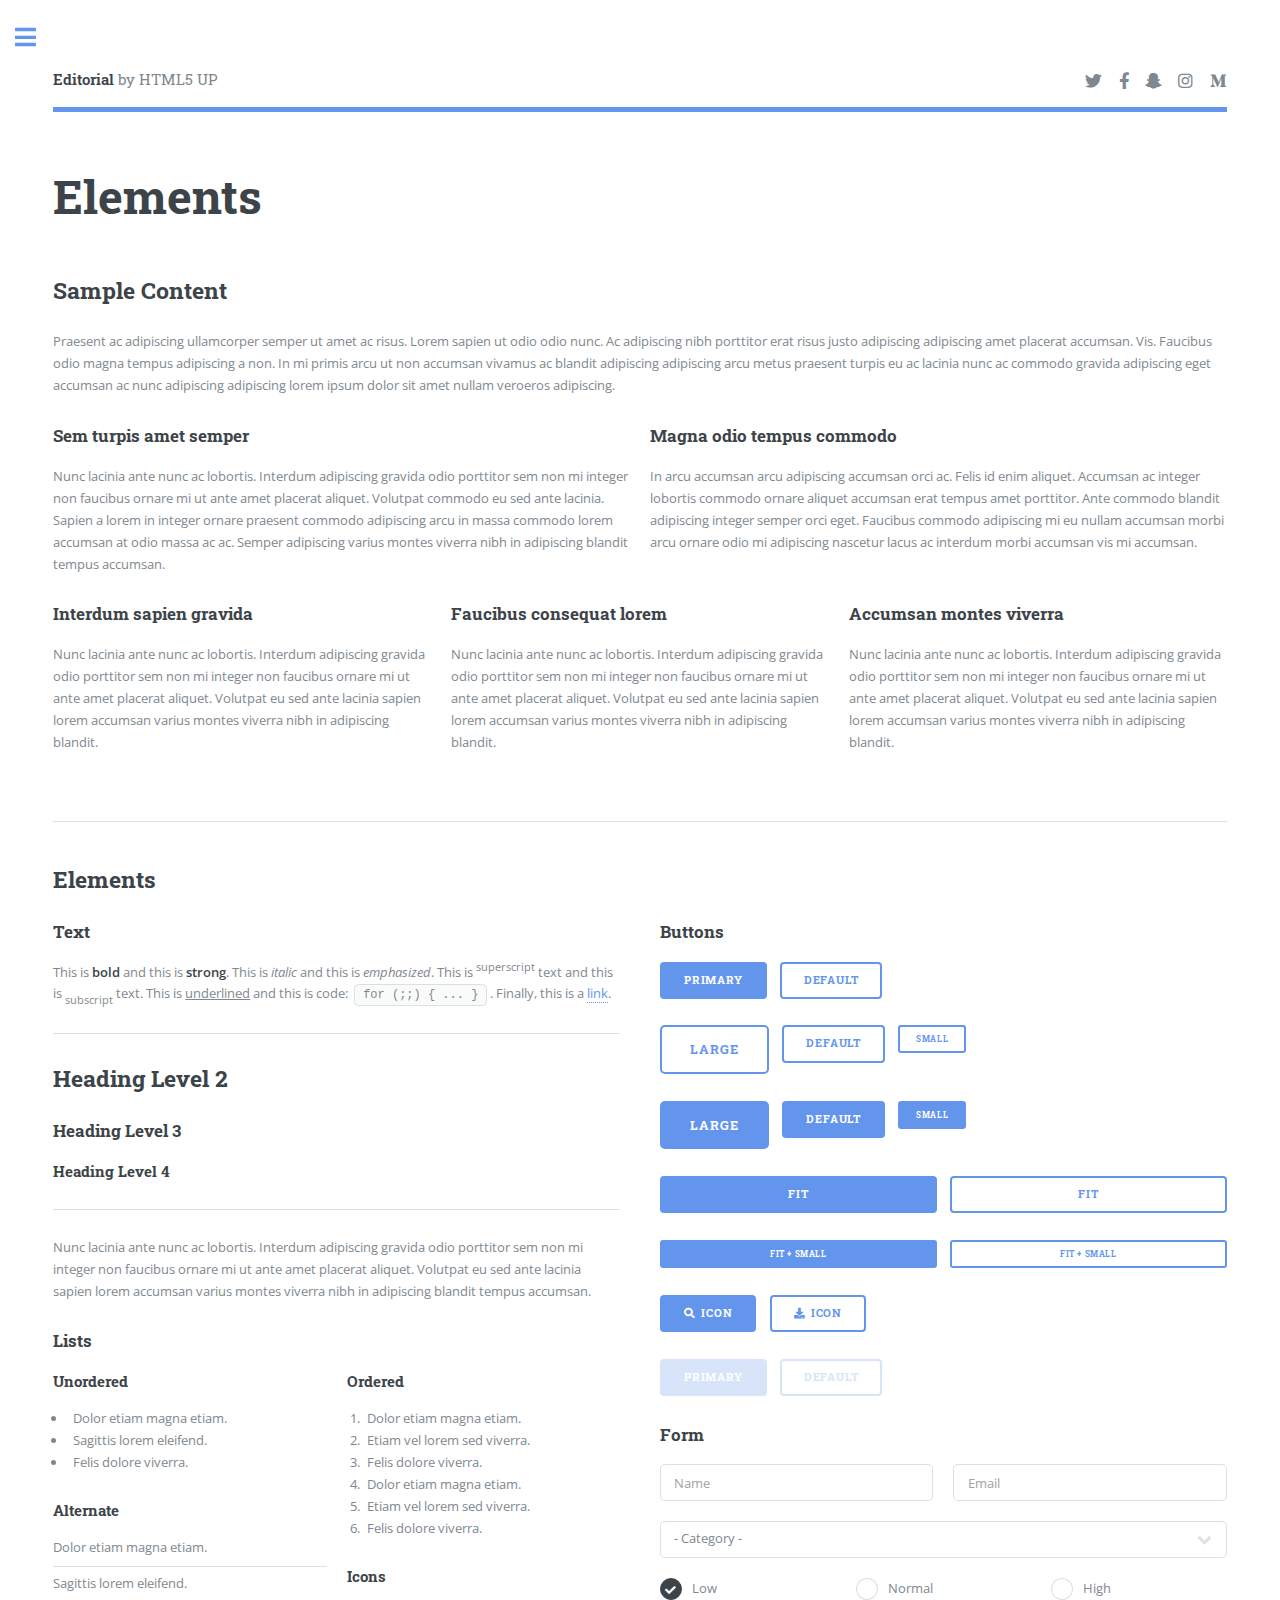
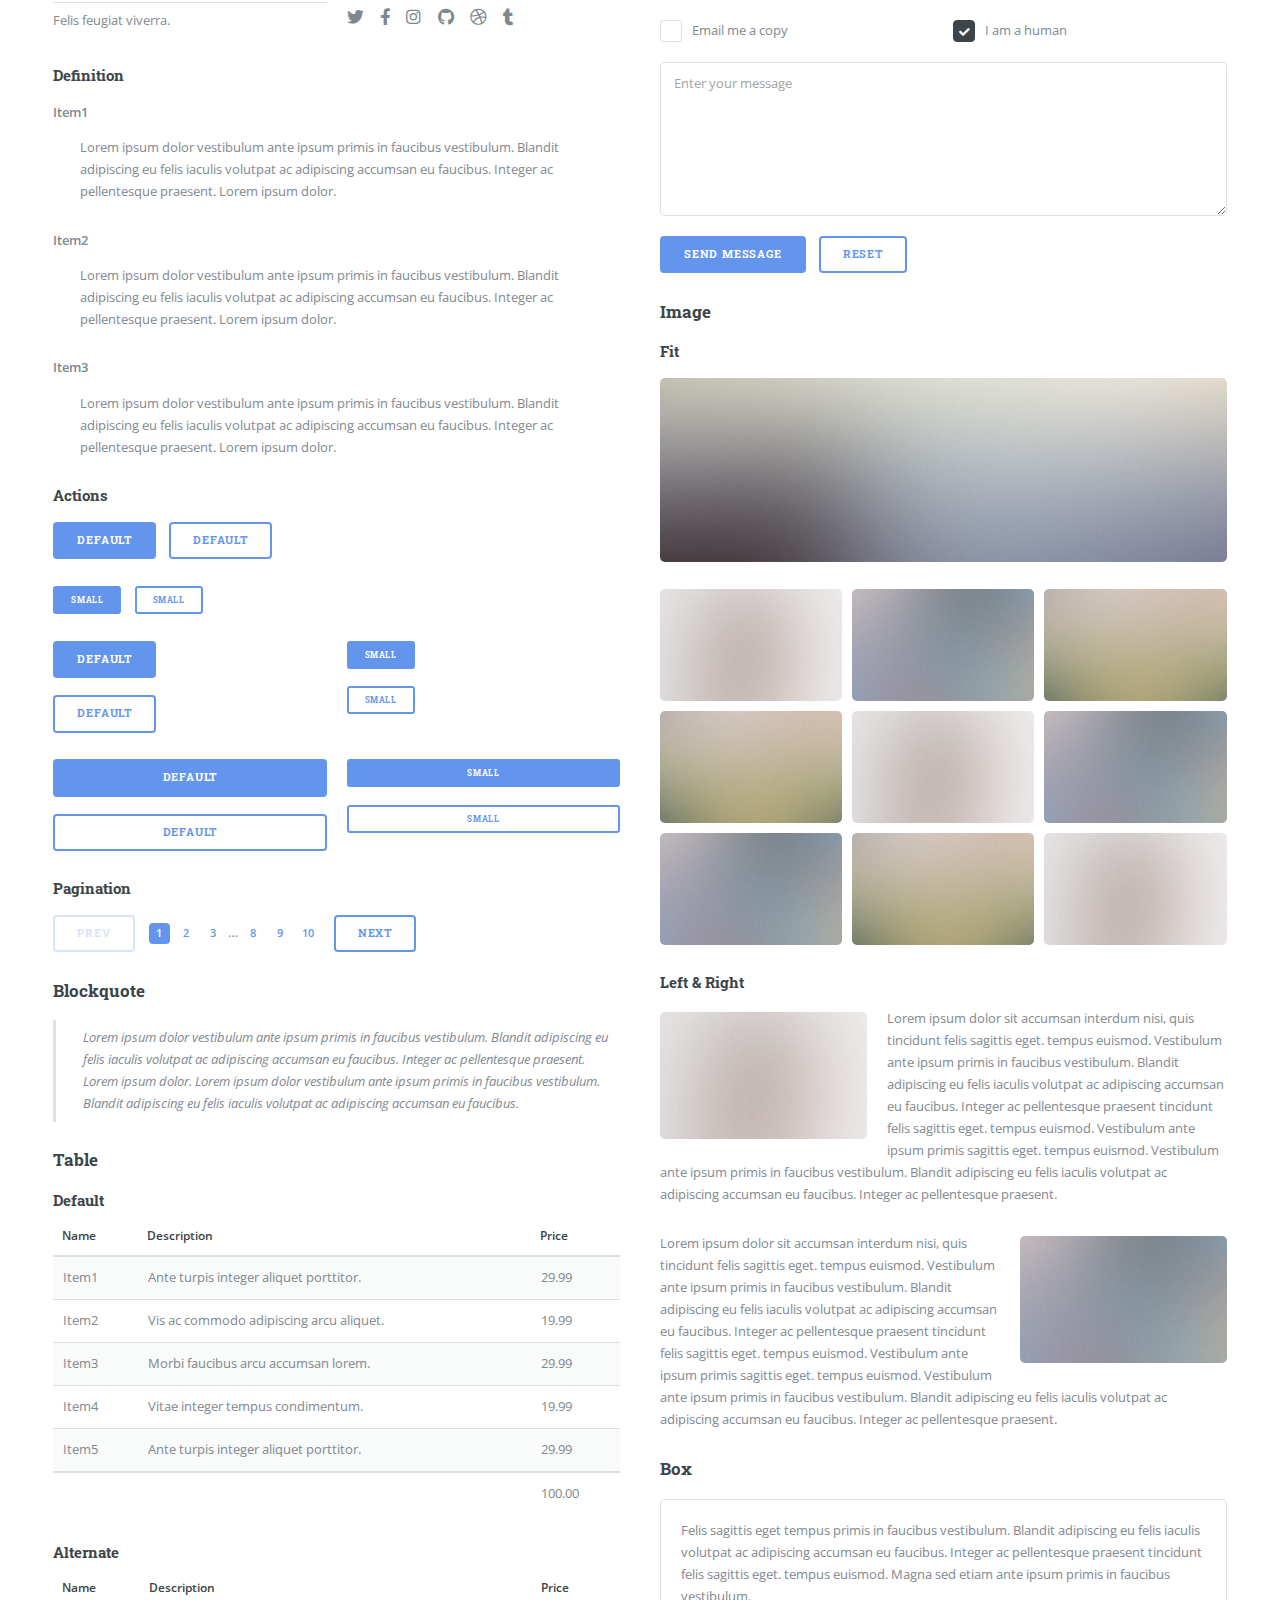
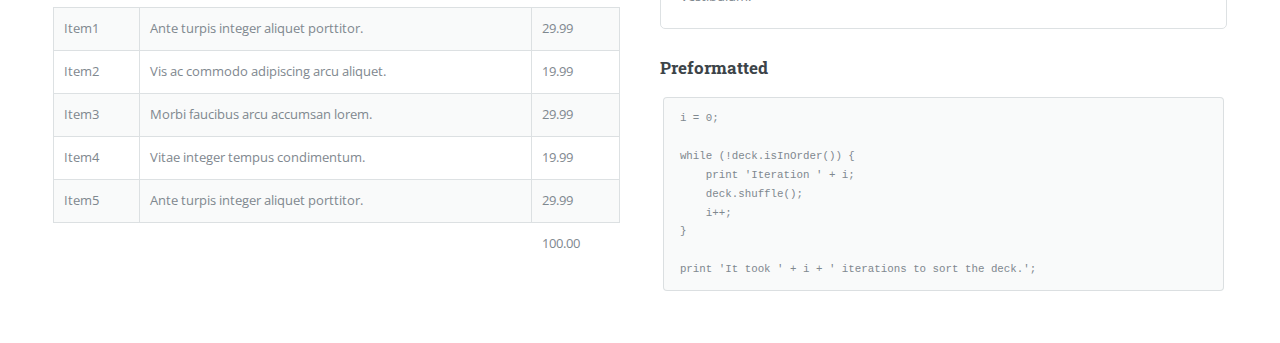
==== elements.html @ 7e88ff3a "Initial commit. Sidebar loading moved to js file to avour duplication" ====
<!DOCTYPE HTML>
<!--
	Editorial by HTML5 UP
	html5up.net | @ajlkn
	Free for personal and commercial use under the CCA 3.0 license (html5up.net/license)
-->
<html>
	<head>
		<title>Elements - Editorial by HTML5 UP</title>
		<meta charset="utf-8" />
		<meta name="viewport" content="width=device-width, initial-scale=1, user-scalable=no" />
		<link rel="stylesheet" href="assets/css/main.css" />
	</head>
	<body class="is-preload">

		<!-- Wrapper -->
			<div id="wrapper">

				<!-- Main -->
					<div id="main">
						<div class="inner">

							<!-- Header -->
								<header id="header">
									<a href="index.html" class="logo"><strong>Editorial</strong> by HTML5 UP</a>
									<ul class="icons">
										<li><a href="#" class="icon brands fa-twitter"><span class="label">Twitter</span></a></li>
										<li><a href="#" class="icon brands fa-facebook-f"><span class="label">Facebook</span></a></li>
										<li><a href="#" class="icon brands fa-snapchat-ghost"><span class="label">Snapchat</span></a></li>
										<li><a href="#" class="icon brands fa-instagram"><span class="label">Instagram</span></a></li>
										<li><a href="#" class="icon brands fa-medium-m"><span class="label">Medium</span></a></li>
									</ul>
								</header>

							<!-- Content -->
								<section>
									<header class="main">
										<h1>Elements</h1>
									</header>

									<!-- Content -->
										<h2 id="content">Sample Content</h2>
										<p>Praesent ac adipiscing ullamcorper semper ut amet ac risus. Lorem sapien ut odio odio nunc. Ac adipiscing nibh porttitor erat risus justo adipiscing adipiscing amet placerat accumsan. Vis. Faucibus odio magna tempus adipiscing a non. In mi primis arcu ut non accumsan vivamus ac blandit adipiscing adipiscing arcu metus praesent turpis eu ac lacinia nunc ac commodo gravida adipiscing eget accumsan ac nunc adipiscing adipiscing lorem ipsum dolor sit amet nullam veroeros adipiscing.</p>
										<div class="row">
											<div class="col-6 col-12-small">
												<h3>Sem turpis amet semper</h3>
												<p>Nunc lacinia ante nunc ac lobortis. Interdum adipiscing gravida odio porttitor sem non mi integer non faucibus ornare mi ut ante amet placerat aliquet. Volutpat commodo eu sed ante lacinia. Sapien a lorem in integer ornare praesent commodo adipiscing arcu in massa commodo lorem accumsan at odio massa ac ac. Semper adipiscing varius montes viverra nibh in adipiscing blandit tempus accumsan.</p>
											</div>
											<div class="col-6 col-12-small">
												<h3>Magna odio tempus commodo</h3>
												<p>In arcu accumsan arcu adipiscing accumsan orci ac. Felis id enim aliquet. Accumsan ac integer lobortis commodo ornare aliquet accumsan erat tempus amet porttitor. Ante commodo blandit adipiscing integer semper orci eget. Faucibus commodo adipiscing mi eu nullam accumsan morbi arcu ornare odio mi adipiscing nascetur lacus ac interdum morbi accumsan vis mi accumsan.</p>
											</div>
											<!-- Break -->
											<div class="col-4 col-12-medium">
												<h3>Interdum sapien gravida</h3>
												<p>Nunc lacinia ante nunc ac lobortis. Interdum adipiscing gravida odio porttitor sem non mi integer non faucibus ornare mi ut ante amet placerat aliquet. Volutpat eu sed ante lacinia sapien lorem accumsan varius montes viverra nibh in adipiscing blandit.</p>
											</div>
											<div class="col-4 col-12-medium">
												<h3>Faucibus consequat lorem</h3>
												<p>Nunc lacinia ante nunc ac lobortis. Interdum adipiscing gravida odio porttitor sem non mi integer non faucibus ornare mi ut ante amet placerat aliquet. Volutpat eu sed ante lacinia sapien lorem accumsan varius montes viverra nibh in adipiscing blandit.</p>
											</div>
											<div class="col-4 col-12-medium">
												<h3>Accumsan montes viverra</h3>
												<p>Nunc lacinia ante nunc ac lobortis. Interdum adipiscing gravida odio porttitor sem non mi integer non faucibus ornare mi ut ante amet placerat aliquet. Volutpat eu sed ante lacinia sapien lorem accumsan varius montes viverra nibh in adipiscing blandit.</p>
											</div>
										</div>

									<hr class="major" />

									<!-- Elements -->
										<h2 id="elements">Elements</h2>
										<div class="row gtr-200">
											<div class="col-6 col-12-medium">

												<!-- Text stuff -->
													<h3>Text</h3>
													<p>This is <b>bold</b> and this is <strong>strong</strong>. This is <i>italic</i> and this is <em>emphasized</em>.
													This is <sup>superscript</sup> text and this is <sub>subscript</sub> text.
													This is <u>underlined</u> and this is code: <code>for (;;) { ... }</code>.
													Finally, this is a <a href="#">link</a>.</p>
													<hr />
													<h2>Heading Level 2</h2>
													<h3>Heading Level 3</h3>
													<h4>Heading Level 4</h4>
													<hr />
													<p>Nunc lacinia ante nunc ac lobortis. Interdum adipiscing gravida odio porttitor sem non mi integer non faucibus ornare mi ut ante amet placerat aliquet. Volutpat eu sed ante lacinia sapien lorem accumsan varius montes viverra nibh in adipiscing blandit tempus accumsan.</p>

												<!-- Lists -->
													<h3>Lists</h3>
													<div class="row">
														<div class="col-6 col-12-small">

															<h4>Unordered</h4>
															<ul>
																<li>Dolor etiam magna etiam.</li>
																<li>Sagittis lorem eleifend.</li>
																<li>Felis dolore viverra.</li>
															</ul>

															<h4>Alternate</h4>
															<ul class="alt">
																<li>Dolor etiam magna etiam.</li>
																<li>Sagittis lorem eleifend.</li>
																<li>Felis feugiat viverra.</li>
															</ul>

														</div>
														<div class="col-6 col-12-small">

															<h4>Ordered</h4>
															<ol>
																<li>Dolor etiam magna etiam.</li>
																<li>Etiam vel lorem sed viverra.</li>
																<li>Felis dolore viverra.</li>
																<li>Dolor etiam magna etiam.</li>
																<li>Etiam vel lorem sed viverra.</li>
																<li>Felis dolore viverra.</li>
															</ol>

															<h4>Icons</h4>
															<ul class="icons">
																<li><a href="#" class="icon brands fa-twitter"><span class="label">Twitter</span></a></li>
																<li><a href="#" class="icon brands fa-facebook-f"><span class="label">Facebook</span></a></li>
																<li><a href="#" class="icon brands fa-instagram"><span class="label">Instagram</span></a></li>
																<li><a href="#" class="icon brands fa-github"><span class="label">Github</span></a></li>
																<li><a href="#" class="icon brands fa-dribbble"><span class="label">Dribbble</span></a></li>
																<li><a href="#" class="icon brands fa-tumblr"><span class="label">Tumblr</span></a></li>
															</ul>

														</div>
													</div>
													<h4>Definition</h4>
													<dl>
														<dt>Item1</dt>
														<dd>
															<p>Lorem ipsum dolor vestibulum ante ipsum primis in faucibus vestibulum. Blandit adipiscing eu felis iaculis volutpat ac adipiscing accumsan eu faucibus. Integer ac pellentesque praesent. Lorem ipsum dolor.</p>
														</dd>
														<dt>Item2</dt>
														<dd>
															<p>Lorem ipsum dolor vestibulum ante ipsum primis in faucibus vestibulum. Blandit adipiscing eu felis iaculis volutpat ac adipiscing accumsan eu faucibus. Integer ac pellentesque praesent. Lorem ipsum dolor.</p>
														</dd>
														<dt>Item3</dt>
														<dd>
															<p>Lorem ipsum dolor vestibulum ante ipsum primis in faucibus vestibulum. Blandit adipiscing eu felis iaculis volutpat ac adipiscing accumsan eu faucibus. Integer ac pellentesque praesent. Lorem ipsum dolor.</p>
														</dd>
													</dl>

													<h4>Actions</h4>
													<ul class="actions">
														<li><a href="#" class="button primary">Default</a></li>
														<li><a href="#" class="button">Default</a></li>
													</ul>
													<ul class="actions small">
														<li><a href="#" class="button primary small">Small</a></li>
														<li><a href="#" class="button small">Small</a></li>
													</ul>
													<div class="row">
														<div class="col-6 col-12-small">
															<ul class="actions stacked">
																<li><a href="#" class="button primary">Default</a></li>
																<li><a href="#" class="button">Default</a></li>
															</ul>
														</div>
														<div class="col-6 col-12-small">
															<ul class="actions stacked">
																<li><a href="#" class="button primary small">Small</a></li>
																<li><a href="#" class="button small">Small</a></li>
															</ul>
														</div>
														<div class="col-6 col-12-small">
															<ul class="actions stacked">
																<li><a href="#" class="button primary fit">Default</a></li>
																<li><a href="#" class="button fit">Default</a></li>
															</ul>
														</div>
														<div class="col-6 col-12-small">
															<ul class="actions stacked">
																<li><a href="#" class="button primary small fit">Small</a></li>
																<li><a href="#" class="button small fit">Small</a></li>
															</ul>
														</div>
													</div>

													<h4>Pagination</h4>
													<ul class="pagination">
														<li><span class="button disabled">Prev</span></li>
														<li><a href="#" class="page active">1</a></li>
														<li><a href="#" class="page">2</a></li>
														<li><a href="#" class="page">3</a></li>
														<li><span>&hellip;</span></li>
														<li><a href="#" class="page">8</a></li>
														<li><a href="#" class="page">9</a></li>
														<li><a href="#" class="page">10</a></li>
														<li><a href="#" class="button">Next</a></li>
													</ul>

												<!-- Blockquote -->
													<h3>Blockquote</h3>
													<blockquote>Lorem ipsum dolor vestibulum ante ipsum primis in faucibus vestibulum. Blandit adipiscing eu felis iaculis volutpat ac adipiscing accumsan eu faucibus. Integer ac pellentesque praesent. Lorem ipsum dolor. Lorem ipsum dolor vestibulum ante ipsum primis in faucibus vestibulum. Blandit adipiscing eu felis iaculis volutpat ac adipiscing accumsan eu faucibus.</blockquote>

												<!-- Table -->
													<h3>Table</h3>

													<h4>Default</h4>
													<div class="table-wrapper">
														<table>
															<thead>
																<tr>
																	<th>Name</th>
																	<th>Description</th>
																	<th>Price</th>
																</tr>
															</thead>
															<tbody>
																<tr>
																	<td>Item1</td>
																	<td>Ante turpis integer aliquet porttitor.</td>
																	<td>29.99</td>
																</tr>
																<tr>
																	<td>Item2</td>
																	<td>Vis ac commodo adipiscing arcu aliquet.</td>
																	<td>19.99</td>
																</tr>
																<tr>
																	<td>Item3</td>
																	<td> Morbi faucibus arcu accumsan lorem.</td>
																	<td>29.99</td>
																</tr>
																<tr>
																	<td>Item4</td>
																	<td>Vitae integer tempus condimentum.</td>
																	<td>19.99</td>
																</tr>
																<tr>
																	<td>Item5</td>
																	<td>Ante turpis integer aliquet porttitor.</td>
																	<td>29.99</td>
																</tr>
															</tbody>
															<tfoot>
																<tr>
																	<td colspan="2"></td>
																	<td>100.00</td>
																</tr>
															</tfoot>
														</table>
													</div>

													<h4>Alternate</h4>
													<div class="table-wrapper">
														<table class="alt">
															<thead>
																<tr>
																	<th>Name</th>
																	<th>Description</th>
																	<th>Price</th>
																</tr>
															</thead>
															<tbody>
																<tr>
																	<td>Item1</td>
																	<td>Ante turpis integer aliquet porttitor.</td>
																	<td>29.99</td>
																</tr>
																<tr>
																	<td>Item2</td>
																	<td>Vis ac commodo adipiscing arcu aliquet.</td>
																	<td>19.99</td>
																</tr>
																<tr>
																	<td>Item3</td>
																	<td> Morbi faucibus arcu accumsan lorem.</td>
																	<td>29.99</td>
																</tr>
																<tr>
																	<td>Item4</td>
																	<td>Vitae integer tempus condimentum.</td>
																	<td>19.99</td>
																</tr>
																<tr>
																	<td>Item5</td>
																	<td>Ante turpis integer aliquet porttitor.</td>
																	<td>29.99</td>
																</tr>
															</tbody>
															<tfoot>
																<tr>
																	<td colspan="2"></td>
																	<td>100.00</td>
																</tr>
															</tfoot>
														</table>
													</div>

											</div>
											<div class="col-6 col-12-medium">

												<!-- Buttons -->
													<h3>Buttons</h3>
													<ul class="actions">
														<li><a href="#" class="button primary">Primary</a></li>
														<li><a href="#" class="button">Default</a></li>
													</ul>
													<ul class="actions">
														<li><a href="#" class="button large">Large</a></li>
														<li><a href="#" class="button">Default</a></li>
														<li><a href="#" class="button small">Small</a></li>
													</ul>
													<ul class="actions">
														<li><a href="#" class="button primary large">Large</a></li>
														<li><a href="#" class="button primary">Default</a></li>
														<li><a href="#" class="button primary small">Small</a></li>
													</ul>
													<ul class="actions fit">
														<li><a href="#" class="button primary fit">Fit</a></li>
														<li><a href="#" class="button fit">Fit</a></li>
													</ul>
													<ul class="actions fit small">
														<li><a href="#" class="button primary fit small">Fit + Small</a></li>
														<li><a href="#" class="button fit small">Fit + Small</a></li>
													</ul>
													<ul class="actions">
														<li><a href="#" class="button primary icon solid fa-search">Icon</a></li>
														<li><a href="#" class="button icon solid fa-download">Icon</a></li>
													</ul>
													<ul class="actions">
														<li><span class="button primary disabled">Primary</span></li>
														<li><span class="button disabled">Default</span></li>
													</ul>

												<!-- Form -->
													<h3>Form</h3>

													<form method="post" action="#">
														<div class="row gtr-uniform">
															<div class="col-6 col-12-xsmall">
																<input type="text" name="demo-name" id="demo-name" value="" placeholder="Name" />
															</div>
															<div class="col-6 col-12-xsmall">
																<input type="email" name="demo-email" id="demo-email" value="" placeholder="Email" />
															</div>
															<!-- Break -->
															<div class="col-12">
																<select name="demo-category" id="demo-category">
																	<option value="">- Category -</option>
																	<option value="1">Manufacturing</option>
																	<option value="1">Shipping</option>
																	<option value="1">Administration</option>
																	<option value="1">Human Resources</option>
																</select>
															</div>
															<!-- Break -->
															<div class="col-4 col-12-small">
																<input type="radio" id="demo-priority-low" name="demo-priority" checked>
																<label for="demo-priority-low">Low</label>
															</div>
															<div class="col-4 col-12-small">
																<input type="radio" id="demo-priority-normal" name="demo-priority">
																<label for="demo-priority-normal">Normal</label>
															</div>
															<div class="col-4 col-12-small">
																<input type="radio" id="demo-priority-high" name="demo-priority">
																<label for="demo-priority-high">High</label>
															</div>
															<!-- Break -->
															<div class="col-6 col-12-small">
																<input type="checkbox" id="demo-copy" name="demo-copy">
																<label for="demo-copy">Email me a copy</label>
															</div>
															<div class="col-6 col-12-small">
																<input type="checkbox" id="demo-human" name="demo-human" checked>
																<label for="demo-human">I am a human</label>
															</div>
															<!-- Break -->
															<div class="col-12">
																<textarea name="demo-message" id="demo-message" placeholder="Enter your message" rows="6"></textarea>
															</div>
															<!-- Break -->
															<div class="col-12">
																<ul class="actions">
																	<li><input type="submit" value="Send Message" class="primary" /></li>
																	<li><input type="reset" value="Reset" /></li>
																</ul>
															</div>
														</div>
													</form>

												<!-- Image -->
													<h3>Image</h3>

													<h4>Fit</h4>
													<span class="image fit"><img src="images/pic11.jpg" alt="" /></span>
													<div class="box alt">
														<div class="row gtr-50 gtr-uniform">
															<div class="col-4"><span class="image fit"><img src="images/pic01.jpg" alt="" /></span></div>
															<div class="col-4"><span class="image fit"><img src="images/pic02.jpg" alt="" /></span></div>
															<div class="col-4"><span class="image fit"><img src="images/pic03.jpg" alt="" /></span></div>
															<!-- Break -->
															<div class="col-4"><span class="image fit"><img src="images/pic03.jpg" alt="" /></span></div>
															<div class="col-4"><span class="image fit"><img src="images/pic01.jpg" alt="" /></span></div>
															<div class="col-4"><span class="image fit"><img src="images/pic02.jpg" alt="" /></span></div>
															<!-- Break -->
															<div class="col-4"><span class="image fit"><img src="images/pic02.jpg" alt="" /></span></div>
															<div class="col-4"><span class="image fit"><img src="images/pic03.jpg" alt="" /></span></div>
															<div class="col-4"><span class="image fit"><img src="images/pic01.jpg" alt="" /></span></div>
														</div>
													</div>

													<h4>Left &amp; Right</h4>
													<p><span class="image left"><img src="images/pic01.jpg" alt="" /></span>Lorem ipsum dolor sit accumsan interdum nisi, quis tincidunt felis sagittis eget. tempus euismod. Vestibulum ante ipsum primis in faucibus vestibulum. Blandit adipiscing eu felis iaculis volutpat ac adipiscing accumsan eu faucibus. Integer ac pellentesque praesent tincidunt felis sagittis eget. tempus euismod. Vestibulum ante ipsum primis sagittis eget. tempus euismod. Vestibulum ante ipsum primis in faucibus vestibulum. Blandit adipiscing eu felis iaculis volutpat ac adipiscing accumsan eu faucibus. Integer ac pellentesque praesent.</p>
													<p><span class="image right"><img src="images/pic02.jpg" alt="" /></span>Lorem ipsum dolor sit accumsan interdum nisi, quis tincidunt felis sagittis eget. tempus euismod. Vestibulum ante ipsum primis in faucibus vestibulum. Blandit adipiscing eu felis iaculis volutpat ac adipiscing accumsan eu faucibus. Integer ac pellentesque praesent tincidunt felis sagittis eget. tempus euismod. Vestibulum ante ipsum primis sagittis eget. tempus euismod. Vestibulum ante ipsum primis in faucibus vestibulum. Blandit adipiscing eu felis iaculis volutpat ac adipiscing accumsan eu faucibus. Integer ac pellentesque praesent.</p>

												<!-- Box -->
													<h3>Box</h3>
													<div class="box">
														<p>Felis sagittis eget tempus primis in faucibus vestibulum. Blandit adipiscing eu felis iaculis volutpat ac adipiscing accumsan eu faucibus. Integer ac pellentesque praesent tincidunt felis sagittis eget. tempus euismod. Magna sed etiam ante ipsum primis in faucibus vestibulum.</p>
													</div>

												<!-- Preformatted Code -->
													<h3>Preformatted</h3>
													<pre><code>i = 0;

while (!deck.isInOrder()) {
    print 'Iteration ' + i;
    deck.shuffle();
    i++;
}

print 'It took ' + i + ' iterations to sort the deck.';
</code></pre>

											</div>
										</div>

								</section>

						</div>
					</div>

				<!-- Sidebar -->
					<div id="sidebar">
						<div class="inner">

							<!-- Search -->
								<section id="search" class="alt">
									<form method="post" action="#">
										<input type="text" name="query" id="query" placeholder="Search" />
									</form>
								</section>

							<!-- Menu -->
								<nav id="menu">
									<header class="major">
										<h2>Menu</h2>
									</header>
									<ul>
										<li><a href="index.html">Homepage</a></li>
										<li><a href="generic.html">Generic</a></li>
										<li><a href="elements.html">Elements</a></li>
										<li>
											<span class="opener">Submenu</span>
											<ul>
												<li><a href="#">Lorem Dolor</a></li>
												<li><a href="#">Ipsum Adipiscing</a></li>
												<li><a href="#">Tempus Magna</a></li>
												<li><a href="#">Feugiat Veroeros</a></li>
											</ul>
										</li>
										<li><a href="#">Etiam Dolore</a></li>
										<li><a href="#">Adipiscing</a></li>
										<li>
											<span class="opener">Another Submenu</span>
											<ul>
												<li><a href="#">Lorem Dolor</a></li>
												<li><a href="#">Ipsum Adipiscing</a></li>
												<li><a href="#">Tempus Magna</a></li>
												<li><a href="#">Feugiat Veroeros</a></li>
											</ul>
										</li>
										<li><a href="#">Maximus Erat</a></li>
										<li><a href="#">Sapien Mauris</a></li>
										<li><a href="#">Amet Lacinia</a></li>
									</ul>
								</nav>

							<!-- Section -->
								<section>
									<header class="major">
										<h2>Ante interdum</h2>
									</header>
									<div class="mini-posts">
										<article>
											<a href="#" class="image"><img src="images/pic07.jpg" alt="" /></a>
											<p>Aenean ornare velit lacus, ac varius enim lorem ullamcorper dolore aliquam.</p>
										</article>
										<article>
											<a href="#" class="image"><img src="images/pic08.jpg" alt="" /></a>
											<p>Aenean ornare velit lacus, ac varius enim lorem ullamcorper dolore aliquam.</p>
										</article>
										<article>
											<a href="#" class="image"><img src="images/pic09.jpg" alt="" /></a>
											<p>Aenean ornare velit lacus, ac varius enim lorem ullamcorper dolore aliquam.</p>
										</article>
									</div>
									<ul class="actions">
										<li><a href="#" class="button">More</a></li>
									</ul>
								</section>

							<!-- Section -->
								<section>
									<header class="major">
										<h2>Get in touch</h2>
									</header>
									<p>Sed varius enim lorem ullamcorper dolore aliquam aenean ornare velit lacus, ac varius enim lorem ullamcorper dolore. Proin sed aliquam facilisis ante interdum. Sed nulla amet lorem feugiat tempus aliquam.</p>
									<ul class="contact">
										<li class="icon solid fa-envelope"><a href="#">information@untitled.tld</a></li>
										<li class="icon solid fa-phone">(000) 000-0000</li>
										<li class="icon solid fa-home">1234 Somewhere Road #8254<br />
										Nashville, TN 00000-0000</li>
									</ul>
								</section>

							<!-- Footer -->
								<footer id="footer">
									<p class="copyright">&copy; Untitled. All rights reserved. Demo Images: <a href="https://unsplash.com">Unsplash</a>. Design: <a href="https://html5up.net">HTML5 UP</a>.</p>
								</footer>

						</div>
					</div>

			</div>

		<!-- Scripts -->
			<script src="assets/js/jquery.min.js"></script>
			<script src="assets/js/browser.min.js"></script>
			<script src="assets/js/breakpoints.min.js"></script>
			<script src="assets/js/util.js"></script>
			<script src="assets/js/main.js"></script>

	</body>
</html>
---- assets/css/main.css ----
@import url(fontawesome-all.min.css);
@import url("https://fonts.googleapis.com/css?family=Open+Sans:400,600,400italic,600italic|Roboto+Slab:400,700");
/*
	Editorial by HTML5 UP
	html5up.net | @ajlkn
	Free for personal and commercial use under the CCA 3.0 license (html5up.net/license)
*/
html, body, div, span, applet, object,
iframe, h1, h2, h3, h4, h5, h6, p, blockquote,
pre, a, abbr, acronym, address, big, cite,
code, del, dfn, em, img, ins, kbd, q, s, samp,
small, strike, strong, sub, sup, tt, var, b,
u, i, center, dl, dt, dd, ol, ul, li, fieldset,
form, label, legend, table, caption, tbody,
tfoot, thead, tr, th, td, article, aside,
canvas, details, embed, figure, figcaption,
footer, header, hgroup, menu, nav, output, ruby,
section, summary, time, mark, audio, video {
  margin: 0;
  padding: 0;
  border: 0;
  font-size: 100%;
  font: inherit;
  vertical-align: baseline; }

article, aside, details, figcaption, figure,
footer, header, hgroup, menu, nav, section {
  display: block; }

body {
  line-height: 1; }

ol, ul {
  list-style: none; }

blockquote, q {
  quotes: none; }
  blockquote:before, blockquote:after, q:before, q:after {
    content: '';
    content: none; }

table {
  border-collapse: collapse;
  border-spacing: 0; }

body {
  -webkit-text-size-adjust: none; }

mark {
  background-color: transparent;
  color: inherit; }

input::-moz-focus-inner {
  border: 0;
  padding: 0; }

input, select, textarea {
  -moz-appearance: none;
  -webkit-appearance: none;
  -ms-appearance: none;
  appearance: none; }

/* Basic */
@-ms-viewport {
  width: device-width; }

body {
  -ms-overflow-style: scrollbar; }

@media screen and (max-width: 480px) {
  html, body {
    min-width: 320px; } }

html {
  box-sizing: border-box; }

*, *:before, *:after {
  box-sizing: inherit; }

body {
  background: #ffffff; }
  body.is-preload *, body.is-preload *:before, body.is-preload *:after, body.is-resizing *, body.is-resizing *:before, body.is-resizing *:after {
    -moz-animation: none !important;
    -webkit-animation: none !important;
    -ms-animation: none !important;
    animation: none !important;
    -moz-transition: none !important;
    -webkit-transition: none !important;
    -ms-transition: none !important;
    transition: none !important; }

/* Type */
body, input, select, textarea {
  color: #7f888f;
  font-family: "Open Sans", sans-serif;
  font-size: 13pt;
  font-weight: 400;
  line-height: 1.65; }
  @media screen and (max-width: 1680px) {
    body, input, select, textarea {
      font-size: 11pt; } }
  @media screen and (max-width: 1280px) {
    body, input, select, textarea {
      font-size: 10pt; } }
  @media screen and (max-width: 360px) {
    body, input, select, textarea {
      font-size: 9pt; } }

a {
  -moz-transition: color 0.2s ease-in-out, border-bottom-color 0.2s ease-in-out;
  -webkit-transition: color 0.2s ease-in-out, border-bottom-color 0.2s ease-in-out;
  -ms-transition: color 0.2s ease-in-out, border-bottom-color 0.2s ease-in-out;
  transition: color 0.2s ease-in-out, border-bottom-color 0.2s ease-in-out;
  border-bottom: dotted 1px;
  color: #6495ED;
  text-decoration: none; }
  a:hover {
    border-bottom-color: #6495ED;
    color: #6495ED !important; }
    a:hover strong {
      color: inherit; }

strong, b {
  color: #3d4449;
  font-weight: 600; }

em, i {
  font-style: italic; }

p {
  margin: 0 0 2em 0; }

h1, h2, h3, h4, h5, h6 {
  color: #3d4449;
  font-family: "Roboto Slab", serif;
  font-weight: 700;
  line-height: 1.5;
  margin: 0 0 1em 0; }
  h1 a, h2 a, h3 a, h4 a, h5 a, h6 a {
    color: inherit;
    text-decoration: none;
    border-bottom: 0; }

h1 {
  font-size: 4em;
  margin: 0 0 0.5em 0;
  line-height: 1.3; }

h2 {
  font-size: 1.75em; }

h3 {
  font-size: 1.25em; }

h4 {
  font-size: 1.1em; }

h5 {
  font-size: 0.9em; }

h6 {
  font-size: 0.7em; }

@media screen and (max-width: 1680px) {
  h1 {
    font-size: 3.5em; } }

@media screen and (max-width: 980px) {
  h1 {
    font-size: 3.25em; } }

@media screen and (max-width: 736px) {
  h1 {
    font-size: 2em;
    line-height: 1.4; }
  h2 {
    font-size: 1.5em; } }

sub {
  font-size: 0.8em;
  position: relative;
  top: 0.5em; }

sup {
  font-size: 0.8em;
  position: relative;
  top: -0.5em; }

blockquote {
  border-left: solid 3px rgba(210, 215, 217, 0.75);
  font-style: italic;
  margin: 0 0 2em 0;
  padding: 0.5em 0 0.5em 2em; }

code {
  background: rgba(230, 235, 237, 0.25);
  border-radius: 0.375em;
  border: solid 1px rgba(210, 215, 217, 0.75);
  font-family: "Courier New", monospace;
  font-size: 0.9em;
  margin: 0 0.25em;
  padding: 0.25em 0.65em; }

pre {
  -webkit-overflow-scrolling: touch;
  font-family: "Courier New", monospace;
  font-size: 0.9em;
  margin: 0 0 2em 0; }
  pre code {
    display: block;
    line-height: 1.75;
    padding: 1em 1.5em;
    overflow-x: auto; }

hr {
  border: 0;
  border-bottom: solid 1px rgba(210, 215, 217, 0.75);
  margin: 2em 0; }
  hr.major {
    margin: 3em 0; }

.align-left {
  text-align: left; }

.align-center {
  text-align: center; }

.align-right {
  text-align: right; }

/* Row */
.row {
  display: flex;
  flex-wrap: wrap;
  box-sizing: border-box;
  align-items: stretch; }
  .row > * {
    box-sizing: border-box; }
  .row.gtr-uniform > * > :last-child {
    margin-bottom: 0; }
  .row.aln-left {
    justify-content: flex-start; }
  .row.aln-center {
    justify-content: center; }
  .row.aln-right {
    justify-content: flex-end; }
  .row.aln-top {
    align-items: flex-start; }
  .row.aln-middle {
    align-items: center; }
  .row.aln-bottom {
    align-items: flex-end; }
  .row > .imp {
    order: -1; }
  .row > .col-1 {
    width: 8.33333%; }
  .row > .off-1 {
    margin-left: 8.33333%; }
  .row > .col-2 {
    width: 16.66667%; }
  .row > .off-2 {
    margin-left: 16.66667%; }
  .row > .col-3 {
    width: 25%; }
  .row > .off-3 {
    margin-left: 25%; }
  .row > .col-4 {
    width: 33.33333%; }
  .row > .off-4 {
    margin-left: 33.33333%; }
  .row > .col-5 {
    width: 41.66667%; }
  .row > .off-5 {
    margin-left: 41.66667%; }
  .row > .col-6 {
    width: 50%; }
  .row > .off-6 {
    margin-left: 50%; }
  .row > .col-7 {
    width: 58.33333%; }
  .row > .off-7 {
    margin-left: 58.33333%; }
  .row > .col-8 {
    width: 66.66667%; }
  .row > .off-8 {
    margin-left: 66.66667%; }
  .row > .col-9 {
    width: 75%; }
  .row > .off-9 {
    margin-left: 75%; }
  .row > .col-10 {
    width: 83.33333%; }
  .row > .off-10 {
    margin-left: 83.33333%; }
  .row > .col-11 {
    width: 91.66667%; }
  .row > .off-11 {
    margin-left: 91.66667%; }
  .row > .col-12 {
    width: 100%; }
  .row > .off-12 {
    margin-left: 100%; }
  .row.gtr-0 {
    margin-top: 0;
    margin-left: 0em; }
    .row.gtr-0 > * {
      padding: 0 0 0 0em; }
    .row.gtr-0.gtr-uniform {
      margin-top: 0em; }
      .row.gtr-0.gtr-uniform > * {
        padding-top: 0em; }
  .row.gtr-25 {
    margin-top: 0;
    margin-left: -0.375em; }
    .row.gtr-25 > * {
      padding: 0 0 0 0.375em; }
    .row.gtr-25.gtr-uniform {
      margin-top: -0.375em; }
      .row.gtr-25.gtr-uniform > * {
        padding-top: 0.375em; }
  .row.gtr-50 {
    margin-top: 0;
    margin-left: -0.75em; }
    .row.gtr-50 > * {
      padding: 0 0 0 0.75em; }
    .row.gtr-50.gtr-uniform {
      margin-top: -0.75em; }
      .row.gtr-50.gtr-uniform > * {
        padding-top: 0.75em; }
  .row {
    margin-top: 0;
    margin-left: -1.5em; }
    .row > * {
      padding: 0 0 0 1.5em; }
    .row.gtr-uniform {
      margin-top: -1.5em; }
      .row.gtr-uniform > * {
        padding-top: 1.5em; }
  .row.gtr-150 {
    margin-top: 0;
    margin-left: -2.25em; }
    .row.gtr-150 > * {
      padding: 0 0 0 2.25em; }
    .row.gtr-150.gtr-uniform {
      margin-top: -2.25em; }
      .row.gtr-150.gtr-uniform > * {
        padding-top: 2.25em; }
  .row.gtr-200 {
    margin-top: 0;
    margin-left: -3em; }
    .row.gtr-200 > * {
      padding: 0 0 0 3em; }
    .row.gtr-200.gtr-uniform {
      margin-top: -3em; }
      .row.gtr-200.gtr-uniform > * {
        padding-top: 3em; }
  @media screen and (max-width: 1680px) {
    .row {
      display: flex;
      flex-wrap: wrap;
      box-sizing: border-box;
      align-items: stretch; }
      .row > * {
        box-sizing: border-box; }
      .row.gtr-uniform > * > :last-child {
        margin-bottom: 0; }
      .row.aln-left {
        justify-content: flex-start; }
      .row.aln-center {
        justify-content: center; }
      .row.aln-right {
        justify-content: flex-end; }
      .row.aln-top {
        align-items: flex-start; }
      .row.aln-middle {
        align-items: center; }
      .row.aln-bottom {
        align-items: flex-end; }
      .row > .imp-xlarge {
        order: -1; }
      .row > .col-1-xlarge {
        width: 8.33333%; }
      .row > .off-1-xlarge {
        margin-left: 8.33333%; }
      .row > .col-2-xlarge {
        width: 16.66667%; }
      .row > .off-2-xlarge {
        margin-left: 16.66667%; }
      .row > .col-3-xlarge {
        width: 25%; }
      .row > .off-3-xlarge {
        margin-left: 25%; }
      .row > .col-4-xlarge {
        width: 33.33333%; }
      .row > .off-4-xlarge {
        margin-left: 33.33333%; }
      .row > .col-5-xlarge {
        width: 41.66667%; }
      .row > .off-5-xlarge {
        margin-left: 41.66667%; }
      .row > .col-6-xlarge {
        width: 50%; }
      .row > .off-6-xlarge {
        margin-left: 50%; }
      .row > .col-7-xlarge {
        width: 58.33333%; }
      .row > .off-7-xlarge {
        margin-left: 58.33333%; }
      .row > .col-8-xlarge {
        width: 66.66667%; }
      .row > .off-8-xlarge {
        margin-left: 66.66667%; }
      .row > .col-9-xlarge {
        width: 75%; }
      .row > .off-9-xlarge {
        margin-left: 75%; }
      .row > .col-10-xlarge {
        width: 83.33333%; }
      .row > .off-10-xlarge {
        margin-left: 83.33333%; }
      .row > .col-11-xlarge {
        width: 91.66667%; }
      .row > .off-11-xlarge {
        margin-left: 91.66667%; }
      .row > .col-12-xlarge {
        width: 100%; }
      .row > .off-12-xlarge {
        margin-left: 100%; }
      .row.gtr-0 {
        margin-top: 0;
        margin-left: 0em; }
        .row.gtr-0 > * {
          padding: 0 0 0 0em; }
        .row.gtr-0.gtr-uniform {
          margin-top: 0em; }
          .row.gtr-0.gtr-uniform > * {
            padding-top: 0em; }
      .row.gtr-25 {
        margin-top: 0;
        margin-left: -0.375em; }
        .row.gtr-25 > * {
          padding: 0 0 0 0.375em; }
        .row.gtr-25.gtr-uniform {
          margin-top: -0.375em; }
          .row.gtr-25.gtr-uniform > * {
            padding-top: 0.375em; }
      .row.gtr-50 {
        margin-top: 0;
        margin-left: -0.75em; }
        .row.gtr-50 > * {
          padding: 0 0 0 0.75em; }
        .row.gtr-50.gtr-uniform {
          margin-top: -0.75em; }
          .row.gtr-50.gtr-uniform > * {
            padding-top: 0.75em; }
      .row {
        margin-top: 0;
        margin-left: -1.5em; }
        .row > * {
          padding: 0 0 0 1.5em; }
        .row.gtr-uniform {
          margin-top: -1.5em; }
          .row.gtr-uniform > * {
            padding-top: 1.5em; }
      .row.gtr-150 {
        margin-top: 0;
        margin-left: -2.25em; }
        .row.gtr-150 > * {
          padding: 0 0 0 2.25em; }
        .row.gtr-150.gtr-uniform {
          margin-top: -2.25em; }
          .row.gtr-150.gtr-uniform > * {
            padding-top: 2.25em; }
      .row.gtr-200 {
        margin-top: 0;
        margin-left: -3em; }
        .row.gtr-200 > * {
          padding: 0 0 0 3em; }
        .row.gtr-200.gtr-uniform {
          margin-top: -3em; }
          .row.gtr-200.gtr-uniform > * {
            padding-top: 3em; } }
  @media screen and (max-width: 1280px) {
    .row {
      display: flex;
      flex-wrap: wrap;
      box-sizing: border-box;
      align-items: stretch; }
      .row > * {
        box-sizing: border-box; }
      .row.gtr-uniform > * > :last-child {
        margin-bottom: 0; }
      .row.aln-left {
        justify-content: flex-start; }
      .row.aln-center {
        justify-content: center; }
      .row.aln-right {
        justify-content: flex-end; }
      .row.aln-top {
        align-items: flex-start; }
      .row.aln-middle {
        align-items: center; }
      .row.aln-bottom {
        align-items: flex-end; }
      .row > .imp-large {
        order: -1; }
      .row > .col-1-large {
        width: 8.33333%; }
      .row > .off-1-large {
        margin-left: 8.33333%; }
      .row > .col-2-large {
        width: 16.66667%; }
      .row > .off-2-large {
        margin-left: 16.66667%; }
      .row > .col-3-large {
        width: 25%; }
      .row > .off-3-large {
        margin-left: 25%; }
      .row > .col-4-large {
        width: 33.33333%; }
      .row > .off-4-large {
        margin-left: 33.33333%; }
      .row > .col-5-large {
        width: 41.66667%; }
      .row > .off-5-large {
        margin-left: 41.66667%; }
      .row > .col-6-large {
        width: 50%; }
      .row > .off-6-large {
        margin-left: 50%; }
      .row > .col-7-large {
        width: 58.33333%; }
      .row > .off-7-large {
        margin-left: 58.33333%; }
      .row > .col-8-large {
        width: 66.66667%; }
      .row > .off-8-large {
        margin-left: 66.66667%; }
      .row > .col-9-large {
        width: 75%; }
      .row > .off-9-large {
        margin-left: 75%; }
      .row > .col-10-large {
        width: 83.33333%; }
      .row > .off-10-large {
        margin-left: 83.33333%; }
      .row > .col-11-large {
        width: 91.66667%; }
      .row > .off-11-large {
        margin-left: 91.66667%; }
      .row > .col-12-large {
        width: 100%; }
      .row > .off-12-large {
        margin-left: 100%; }
      .row.gtr-0 {
        margin-top: 0;
        margin-left: 0em; }
        .row.gtr-0 > * {
          padding: 0 0 0 0em; }
        .row.gtr-0.gtr-uniform {
          margin-top: 0em; }
          .row.gtr-0.gtr-uniform > * {
            padding-top: 0em; }
      .row.gtr-25 {
        margin-top: 0;
        margin-left: -0.375em; }
        .row.gtr-25 > * {
          padding: 0 0 0 0.375em; }
        .row.gtr-25.gtr-uniform {
          margin-top: -0.375em; }
          .row.gtr-25.gtr-uniform > * {
            padding-top: 0.375em; }
      .row.gtr-50 {
        margin-top: 0;
        margin-left: -0.75em; }
        .row.gtr-50 > * {
          padding: 0 0 0 0.75em; }
        .row.gtr-50.gtr-uniform {
          margin-top: -0.75em; }
          .row.gtr-50.gtr-uniform > * {
            padding-top: 0.75em; }
      .row {
        margin-top: 0;
        margin-left: -1.5em; }
        .row > * {
          padding: 0 0 0 1.5em; }
        .row.gtr-uniform {
          margin-top: -1.5em; }
          .row.gtr-uniform > * {
            padding-top: 1.5em; }
      .row.gtr-150 {
        margin-top: 0;
        margin-left: -2.25em; }
        .row.gtr-150 > * {
          padding: 0 0 0 2.25em; }
        .row.gtr-150.gtr-uniform {
          margin-top: -2.25em; }
          .row.gtr-150.gtr-uniform > * {
            padding-top: 2.25em; }
      .row.gtr-200 {
        margin-top: 0;
        margin-left: -3em; }
        .row.gtr-200 > * {
          padding: 0 0 0 3em; }
        .row.gtr-200.gtr-uniform {
          margin-top: -3em; }
          .row.gtr-200.gtr-uniform > * {
            padding-top: 3em; } }
  @media screen and (max-width: 980px) {
    .row {
      display: flex;
      flex-wrap: wrap;
      box-sizing: border-box;
      align-items: stretch; }
      .row > * {
        box-sizing: border-box; }
      .row.gtr-uniform > * > :last-child {
        margin-bottom: 0; }
      .row.aln-left {
        justify-content: flex-start; }
      .row.aln-center {
        justify-content: center; }
      .row.aln-right {
        justify-content: flex-end; }
      .row.aln-top {
        align-items: flex-start; }
      .row.aln-middle {
        align-items: center; }
      .row.aln-bottom {
        align-items: flex-end; }
      .row > .imp-medium {
        order: -1; }
      .row > .col-1-medium {
        width: 8.33333%; }
      .row > .off-1-medium {
        margin-left: 8.33333%; }
      .row > .col-2-medium {
        width: 16.66667%; }
      .row > .off-2-medium {
        margin-left: 16.66667%; }
      .row > .col-3-medium {
        width: 25%; }
      .row > .off-3-medium {
        margin-left: 25%; }
      .row > .col-4-medium {
        width: 33.33333%; }
      .row > .off-4-medium {
        margin-left: 33.33333%; }
      .row > .col-5-medium {
        width: 41.66667%; }
      .row > .off-5-medium {
        margin-left: 41.66667%; }
      .row > .col-6-medium {
        width: 50%; }
      .row > .off-6-medium {
        margin-left: 50%; }
      .row > .col-7-medium {
        width: 58.33333%; }
      .row > .off-7-medium {
        margin-left: 58.33333%; }
      .row > .col-8-medium {
        width: 66.66667%; }
      .row > .off-8-medium {
        margin-left: 66.66667%; }
      .row > .col-9-medium {
        width: 75%; }
      .row > .off-9-medium {
        margin-left: 75%; }
      .row > .col-10-medium {
        width: 83.33333%; }
      .row > .off-10-medium {
        margin-left: 83.33333%; }
      .row > .col-11-medium {
        width: 91.66667%; }
      .row > .off-11-medium {
        margin-left: 91.66667%; }
      .row > .col-12-medium {
        width: 100%; }
      .row > .off-12-medium {
        margin-left: 100%; }
      .row.gtr-0 {
        margin-top: 0;
        margin-left: 0em; }
        .row.gtr-0 > * {
          padding: 0 0 0 0em; }
        .row.gtr-0.gtr-uniform {
          margin-top: 0em; }
          .row.gtr-0.gtr-uniform > * {
            padding-top: 0em; }
      .row.gtr-25 {
        margin-top: 0;
        margin-left: -0.375em; }
        .row.gtr-25 > * {
          padding: 0 0 0 0.375em; }
        .row.gtr-25.gtr-uniform {
          margin-top: -0.375em; }
          .row.gtr-25.gtr-uniform > * {
            padding-top: 0.375em; }
      .row.gtr-50 {
        margin-top: 0;
        margin-left: -0.75em; }
        .row.gtr-50 > * {
          padding: 0 0 0 0.75em; }
        .row.gtr-50.gtr-uniform {
          margin-top: -0.75em; }
          .row.gtr-50.gtr-uniform > * {
            padding-top: 0.75em; }
      .row {
        margin-top: 0;
        margin-left: -1.5em; }
        .row > * {
          padding: 0 0 0 1.5em; }
        .row.gtr-uniform {
          margin-top: -1.5em; }
          .row.gtr-uniform > * {
            padding-top: 1.5em; }
      .row.gtr-150 {
        margin-top: 0;
        margin-left: -2.25em; }
        .row.gtr-150 > * {
          padding: 0 0 0 2.25em; }
        .row.gtr-150.gtr-uniform {
          margin-top: -2.25em; }
          .row.gtr-150.gtr-uniform > * {
            padding-top: 2.25em; }
      .row.gtr-200 {
        margin-top: 0;
        margin-left: -3em; }
        .row.gtr-200 > * {
          padding: 0 0 0 3em; }
        .row.gtr-200.gtr-uniform {
          margin-top: -3em; }
          .row.gtr-200.gtr-uniform > * {
            padding-top: 3em; } }
  @media screen and (max-width: 736px) {
    .row {
      display: flex;
      flex-wrap: wrap;
      box-sizing: border-box;
      align-items: stretch; }
      .row > * {
        box-sizing: border-box; }
      .row.gtr-uniform > * > :last-child {
        margin-bottom: 0; }
      .row.aln-left {
        justify-content: flex-start; }
      .row.aln-center {
        justify-content: center; }
      .row.aln-right {
        justify-content: flex-end; }
      .row.aln-top {
        align-items: flex-start; }
      .row.aln-middle {
        align-items: center; }
      .row.aln-bottom {
        align-items: flex-end; }
      .row > .imp-small {
        order: -1; }
      .row > .col-1-small {
        width: 8.33333%; }
      .row > .off-1-small {
        margin-left: 8.33333%; }
      .row > .col-2-small {
        width: 16.66667%; }
      .row > .off-2-small {
        margin-left: 16.66667%; }
      .row > .col-3-small {
        width: 25%; }
      .row > .off-3-small {
        margin-left: 25%; }
      .row > .col-4-small {
        width: 33.33333%; }
      .row > .off-4-small {
        margin-left: 33.33333%; }
      .row > .col-5-small {
        width: 41.66667%; }
      .row > .off-5-small {
        margin-left: 41.66667%; }
      .row > .col-6-small {
        width: 50%; }
      .row > .off-6-small {
        margin-left: 50%; }
      .row > .col-7-small {
        width: 58.33333%; }
      .row > .off-7-small {
        margin-left: 58.33333%; }
      .row > .col-8-small {
        width: 66.66667%; }
      .row > .off-8-small {
        margin-left: 66.66667%; }
      .row > .col-9-small {
        width: 75%; }
      .row > .off-9-small {
        margin-left: 75%; }
      .row > .col-10-small {
        width: 83.33333%; }
      .row > .off-10-small {
        margin-left: 83.33333%; }
      .row > .col-11-small {
        width: 91.66667%; }
      .row > .off-11-small {
        margin-left: 91.66667%; }
      .row > .col-12-small {
        width: 100%; }
      .row > .off-12-small {
        margin-left: 100%; }
      .row.gtr-0 {
        margin-top: 0;
        margin-left: 0em; }
        .row.gtr-0 > * {
          padding: 0 0 0 0em; }
        .row.gtr-0.gtr-uniform {
          margin-top: 0em; }
          .row.gtr-0.gtr-uniform > * {
            padding-top: 0em; }
      .row.gtr-25 {
        margin-top: 0;
        margin-left: -0.375em; }
        .row.gtr-25 > * {
          padding: 0 0 0 0.375em; }
        .row.gtr-25.gtr-uniform {
          margin-top: -0.375em; }
          .row.gtr-25.gtr-uniform > * {
            padding-top: 0.375em; }
      .row.gtr-50 {
        margin-top: 0;
        margin-left: -0.75em; }
        .row.gtr-50 > * {
          padding: 0 0 0 0.75em; }
        .row.gtr-50.gtr-uniform {
          margin-top: -0.75em; }
          .row.gtr-50.gtr-uniform > * {
            padding-top: 0.75em; }
      .row {
        margin-top: 0;
        margin-left: -1.5em; }
        .row > * {
          padding: 0 0 0 1.5em; }
        .row.gtr-uniform {
          margin-top: -1.5em; }
          .row.gtr-uniform > * {
            padding-top: 1.5em; }
      .row.gtr-150 {
        margin-top: 0;
        margin-left: -2.25em; }
        .row.gtr-150 > * {
          padding: 0 0 0 2.25em; }
        .row.gtr-150.gtr-uniform {
          margin-top: -2.25em; }
          .row.gtr-150.gtr-uniform > * {
            padding-top: 2.25em; }
      .row.gtr-200 {
        margin-top: 0;
        margin-left: -3em; }
        .row.gtr-200 > * {
          padding: 0 0 0 3em; }
        .row.gtr-200.gtr-uniform {
          margin-top: -3em; }
          .row.gtr-200.gtr-uniform > * {
            padding-top: 3em; } }
  @media screen and (max-width: 480px) {
    .row {
      display: flex;
      flex-wrap: wrap;
      box-sizing: border-box;
      align-items: stretch; }
      .row > * {
        box-sizing: border-box; }
      .row.gtr-uniform > * > :last-child {
        margin-bottom: 0; }
      .row.aln-left {
        justify-content: flex-start; }
      .row.aln-center {
        justify-content: center; }
      .row.aln-right {
        justify-content: flex-end; }
      .row.aln-top {
        align-items: flex-start; }
      .row.aln-middle {
        align-items: center; }
      .row.aln-bottom {
        align-items: flex-end; }
      .row > .imp-xsmall {
        order: -1; }
      .row > .col-1-xsmall {
        width: 8.33333%; }
      .row > .off-1-xsmall {
        margin-left: 8.33333%; }
      .row > .col-2-xsmall {
        width: 16.66667%; }
      .row > .off-2-xsmall {
        margin-left: 16.66667%; }
      .row > .col-3-xsmall {
        width: 25%; }
      .row > .off-3-xsmall {
        margin-left: 25%; }
      .row > .col-4-xsmall {
        width: 33.33333%; }
      .row > .off-4-xsmall {
        margin-left: 33.33333%; }
      .row > .col-5-xsmall {
        width: 41.66667%; }
      .row > .off-5-xsmall {
        margin-left: 41.66667%; }
      .row > .col-6-xsmall {
        width: 50%; }
      .row > .off-6-xsmall {
        margin-left: 50%; }
      .row > .col-7-xsmall {
        width: 58.33333%; }
      .row > .off-7-xsmall {
        margin-left: 58.33333%; }
      .row > .col-8-xsmall {
        width: 66.66667%; }
      .row > .off-8-xsmall {
        margin-left: 66.66667%; }
      .row > .col-9-xsmall {
        width: 75%; }
      .row > .off-9-xsmall {
        margin-left: 75%; }
      .row > .col-10-xsmall {
        width: 83.33333%; }
      .row > .off-10-xsmall {
        margin-left: 83.33333%; }
      .row > .col-11-xsmall {
        width: 91.66667%; }
      .row > .off-11-xsmall {
        margin-left: 91.66667%; }
      .row > .col-12-xsmall {
        width: 100%; }
      .row > .off-12-xsmall {
        margin-left: 100%; }
      .row.gtr-0 {
        margin-top: 0;
        margin-left: 0em; }
        .row.gtr-0 > * {
          padding: 0 0 0 0em; }
        .row.gtr-0.gtr-uniform {
          margin-top: 0em; }
          .row.gtr-0.gtr-uniform > * {
            padding-top: 0em; }
      .row.gtr-25 {
        margin-top: 0;
        margin-left: -0.375em; }
        .row.gtr-25 > * {
          padding: 0 0 0 0.375em; }
        .row.gtr-25.gtr-uniform {
          margin-top: -0.375em; }
          .row.gtr-25.gtr-uniform > * {
            padding-top: 0.375em; }
      .row.gtr-50 {
        margin-top: 0;
        margin-left: -0.75em; }
        .row.gtr-50 > * {
          padding: 0 0 0 0.75em; }
        .row.gtr-50.gtr-uniform {
          margin-top: -0.75em; }
          .row.gtr-50.gtr-uniform > * {
            padding-top: 0.75em; }
      .row {
        margin-top: 0;
        margin-left: -1.5em; }
        .row > * {
          padding: 0 0 0 1.5em; }
        .row.gtr-uniform {
          margin-top: -1.5em; }
          .row.gtr-uniform > * {
            padding-top: 1.5em; }
      .row.gtr-150 {
        margin-top: 0;
        margin-left: -2.25em; }
        .row.gtr-150 > * {
          padding: 0 0 0 2.25em; }
        .row.gtr-150.gtr-uniform {
          margin-top: -2.25em; }
          .row.gtr-150.gtr-uniform > * {
            padding-top: 2.25em; }
      .row.gtr-200 {
        margin-top: 0;
        margin-left: -3em; }
        .row.gtr-200 > * {
          padding: 0 0 0 3em; }
        .row.gtr-200.gtr-uniform {
          margin-top: -3em; }
          .row.gtr-200.gtr-uniform > * {
            padding-top: 3em; } }

/* Section/Article */
section.special, article.special {
  text-align: center; }

header p {
  font-family: "Roboto Slab", serif;
  font-size: 1em;
  font-weight: 400;
  letter-spacing: 0.075em;
  margin-top: -0.5em;
  text-transform: uppercase; }

header.major > :last-child {
  border-bottom: solid 3px #6495ED;
  display: inline-block;
  margin: 0 0 2em 0;
  padding: 0 0.75em 0.5em 0; }

header.main > :last-child {
  margin: 0 0 1em 0; }

/* Form */
form {
  margin: 0 0 2em 0; }

label {
  color: #3d4449;
  display: block;
  font-size: 0.9em;
  font-weight: 600;
  margin: 0 0 1em 0; }

input[type="text"],
input[type="password"],
input[type="email"],
input[type="tel"],
input[type="search"],
input[type="url"],
select,
textarea {
  -moz-appearance: none;
  -webkit-appearance: none;
  -ms-appearance: none;
  appearance: none;
  background: #ffffff;
  border-radius: 0.375em;
  border: none;
  border: solid 1px rgba(210, 215, 217, 0.75);
  color: inherit;
  display: block;
  outline: 0;
  padding: 0 1em;
  text-decoration: none;
  width: 100%; }
  input[type="text"]:invalid,
  input[type="password"]:invalid,
  input[type="email"]:invalid,
  input[type="tel"]:invalid,
  input[type="search"]:invalid,
  input[type="url"]:invalid,
  select:invalid,
  textarea:invalid {
    box-shadow: none; }
  input[type="text"]:focus,
  input[type="password"]:focus,
  input[type="email"]:focus,
  input[type="tel"]:focus,
  input[type="search"]:focus,
  input[type="url"]:focus,
  select:focus,
  textarea:focus {
    border-color: #6495ED;
    box-shadow: 0 0 0 1px #6495ED; }

select {
  background-image: url("data:image/svg+xml;charset=utf8,%3Csvg xmlns='http://www.w3.org/2000/svg' width='40' height='40' preserveAspectRatio='none' viewBox='0 0 40 40'%3E%3Cpath d='M9.4,12.3l10.4,10.4l10.4-10.4c0.2-0.2,0.5-0.4,0.9-0.4c0.3,0,0.6,0.1,0.9,0.4l3.3,3.3c0.2,0.2,0.4,0.5,0.4,0.9 c0,0.4-0.1,0.6-0.4,0.9L20.7,31.9c-0.2,0.2-0.5,0.4-0.9,0.4c-0.3,0-0.6-0.1-0.9-0.4L4.3,17.3c-0.2-0.2-0.4-0.5-0.4-0.9 c0-0.4,0.1-0.6,0.4-0.9l3.3-3.3c0.2-0.2,0.5-0.4,0.9-0.4S9.1,12.1,9.4,12.3z' fill='rgba(210, 215, 217, 0.75)' /%3E%3C/svg%3E");
  background-size: 1.25em;
  background-repeat: no-repeat;
  background-position: calc(100% - 1em) center;
  height: 2.75em;
  padding-right: 2.75em;
  text-overflow: ellipsis; }
  select option {
    color: #3d4449;
    background: #ffffff; }
  select:focus::-ms-value {
    background-color: transparent; }
  select::-ms-expand {
    display: none; }

input[type="text"],
input[type="password"],
input[type="email"],
input[type="tel"],
input[type="search"],
input[type="url"],
select {
  height: 2.75em; }

textarea {
  padding: 0.75em 1em; }

input[type="checkbox"],
input[type="radio"] {
  -moz-appearance: none;
  -webkit-appearance: none;
  -ms-appearance: none;
  appearance: none;
  display: block;
  float: left;
  margin-right: -2em;
  opacity: 0;
  width: 1em;
  z-index: -1; }
  input[type="checkbox"] + label,
  input[type="radio"] + label {
    text-decoration: none;
    color: #7f888f;
    cursor: pointer;
    display: inline-block;
    font-size: 1em;
    font-weight: 400;
    padding-left: 2.4em;
    padding-right: 0.75em;
    position: relative; }
    input[type="checkbox"] + label:before,
    input[type="radio"] + label:before {
      -moz-osx-font-smoothing: grayscale;
      -webkit-font-smoothing: antialiased;
      display: inline-block;
      font-style: normal;
      font-variant: normal;
      text-rendering: auto;
      line-height: 1;
      text-transform: none !important;
      font-family: 'Font Awesome 5 Free';
      font-weight: 900; }
    input[type="checkbox"] + label:before,
    input[type="radio"] + label:before {
      background: #ffffff;
      border-radius: 0.375em;
      border: solid 1px rgba(210, 215, 217, 0.75);
      content: '';
      display: inline-block;
      font-size: 0.8em;
      height: 2.0625em;
      left: 0;
      line-height: 2.0625em;
      position: absolute;
      text-align: center;
      top: 0;
      width: 2.0625em; }
  input[type="checkbox"]:checked + label:before,
  input[type="radio"]:checked + label:before {
    background: #3d4449;
    border-color: #3d4449;
    color: #ffffff;
    content: '\f00c'; }
  input[type="checkbox"]:focus + label:before,
  input[type="radio"]:focus + label:before {
    border-color: #6495ED;
    box-shadow: 0 0 0 1px #6495ED; }

input[type="checkbox"] + label:before {
  border-radius: 0.375em; }

input[type="radio"] + label:before {
  border-radius: 100%; }

::-webkit-input-placeholder {
  color: #9fa3a6 !important;
  opacity: 1.0; }

:-moz-placeholder {
  color: #9fa3a6 !important;
  opacity: 1.0; }

::-moz-placeholder {
  color: #9fa3a6 !important;
  opacity: 1.0; }

:-ms-input-placeholder {
  color: #9fa3a6 !important;
  opacity: 1.0; }

/* Box */
.box {
  border-radius: 0.375em;
  border: solid 1px rgba(210, 215, 217, 0.75);
  margin-bottom: 2em;
  padding: 1.5em; }
  .box > :last-child,
  .box > :last-child > :last-child,
  .box > :last-child > :last-child > :last-child {
    margin-bottom: 0; }
  .box.alt {
    border: 0;
    border-radius: 0;
    padding: 0; }

/* Icon */
.icon {
  text-decoration: none;
  border-bottom: none;
  position: relative; }
  .icon:before {
    -moz-osx-font-smoothing: grayscale;
    -webkit-font-smoothing: antialiased;
    display: inline-block;
    font-style: normal;
    font-variant: normal;
    text-rendering: auto;
    line-height: 1;
    text-transform: none !important;
    font-family: 'Font Awesome 5 Free';
    font-weight: 400; }
  .icon > .label {
    display: none; }
  .icon:before {
    line-height: inherit; }
  .icon.solid:before {
    font-weight: 900; }
  .icon.brands:before {
    font-family: 'Font Awesome 5 Brands'; }

/* Image */
.image {
  border-radius: 0.375em;
  border: 0;
  display: inline-block;
  position: relative; }
  .image img {
    border-radius: 0.375em;
    display: block; }
  .image.left, .image.right {
    max-width: 40%; }
    .image.left img, .image.right img {
      width: 100%; }
  .image.left {
    float: left;
    padding: 0 1.5em 1em 0;
    top: 0.25em; }
  .image.right {
    float: right;
    padding: 0 0 1em 1.5em;
    top: 0.25em; }
  .image.fit {
    display: block;
    margin: 0 0 2em 0;
    width: 100%; }
    .image.fit img {
      width: 100%; }
  .image.main {
    display: block;
    margin: 0 0 3em 0;
    width: 100%; }
    .image.main img {
      width: 100%; }

a.image {
  overflow: hidden; }
  a.image img {
    -moz-transition: -moz-transform 0.2s ease;
    -webkit-transition: -webkit-transform 0.2s ease;
    -ms-transition: -ms-transform 0.2s ease;
    transition: transform 0.2s ease; }
  a.image:hover img {
    -moz-transform: scale(1.075);
    -webkit-transform: scale(1.075);
    -ms-transform: scale(1.075);
    transform: scale(1.075); }

/* List */
ol {
  list-style: decimal;
  margin: 0 0 2em 0;
  padding-left: 1.25em; }
  ol li {
    padding-left: 0.25em; }

ul {
  list-style: disc;
  margin: 0 0 2em 0;
  padding-left: 1em; }
  ul li {
    padding-left: 0.5em; }
  ul.alt {
    list-style: none;
    padding-left: 0; }
    ul.alt li {
      border-top: solid 1px rgba(210, 215, 217, 0.75);
      padding: 0.5em 0; }
      ul.alt li:first-child {
        border-top: 0;
        padding-top: 0; }

dl {
  margin: 0 0 2em 0; }
  dl dt {
    display: block;
    font-weight: 600;
    margin: 0 0 1em 0; }
  dl dd {
    margin-left: 2em; }

/* Actions */
ul.actions {
  display: -moz-flex;
  display: -webkit-flex;
  display: -ms-flex;
  display: flex;
  cursor: default;
  list-style: none;
  margin-left: -1em;
  padding-left: 0; }
  ul.actions li {
    padding: 0 0 0 1em;
    vertical-align: middle; }
  ul.actions.special {
    -moz-justify-content: center;
    -webkit-justify-content: center;
    -ms-justify-content: center;
    justify-content: center;
    width: 100%;
    margin-left: 0; }
    ul.actions.special li:first-child {
      padding-left: 0; }
  ul.actions.stacked {
    -moz-flex-direction: column;
    -webkit-flex-direction: column;
    -ms-flex-direction: column;
    flex-direction: column;
    margin-left: 0; }
    ul.actions.stacked li {
      padding: 1.3em 0 0 0; }
      ul.actions.stacked li:first-child {
        padding-top: 0; }
  ul.actions.fit {
    width: calc(100% + 1em); }
    ul.actions.fit li {
      -moz-flex-grow: 1;
      -webkit-flex-grow: 1;
      -ms-flex-grow: 1;
      flex-grow: 1;
      -moz-flex-shrink: 1;
      -webkit-flex-shrink: 1;
      -ms-flex-shrink: 1;
      flex-shrink: 1;
      width: 100%; }
      ul.actions.fit li > * {
        width: 100%; }
    ul.actions.fit.stacked {
      width: 100%; }

/* Icons */
ul.icons {
  cursor: default;
  list-style: none;
  padding-left: 0; }
  ul.icons li {
    display: inline-block;
    padding: 0 1em 0 0; }
    ul.icons li:last-child {
      padding-right: 0; }
    ul.icons li .icon {
      color: inherit; }
      ul.icons li .icon:before {
        font-size: 1.25em; }

/* Contact */
ul.contact {
  list-style: none;
  padding: 0; }
  ul.contact li {
    text-decoration: none;
    border-top: solid 1px rgba(210, 215, 217, 0.75);
    margin: 1.5em 0 0 0;
    padding: 1.5em 0 0 3em;
    position: relative; }
    ul.contact li:before {
      -moz-osx-font-smoothing: grayscale;
      -webkit-font-smoothing: antialiased;
      display: inline-block;
      font-style: normal;
      font-variant: normal;
      text-rendering: auto;
      line-height: 1;
      text-transform: none !important;
      font-family: 'Font Awesome 5 Free';
      font-weight: 400; }
    ul.contact li:before {
      color: #6495ED;
      display: inline-block;
      font-size: 1.5em;
      height: 1.125em;
      left: 0;
      line-height: 1.125em;
      position: absolute;
      text-align: center;
      top: 1em;
      width: 1.5em; }
    ul.contact li:first-child {
      border-top: 0;
      margin-top: 0;
      padding-top: 0; }
      ul.contact li:first-child:before {
        top: 0; }
    ul.contact li a {
      color: inherit; }

/* Pagination */
ul.pagination {
  cursor: default;
  list-style: none;
  padding-left: 0; }
  ul.pagination li {
    display: inline-block;
    padding-left: 0;
    vertical-align: middle; }
    ul.pagination li > .page {
      -moz-transition: background-color 0.2s ease-in-out, color 0.2s ease-in-out;
      -webkit-transition: background-color 0.2s ease-in-out, color 0.2s ease-in-out;
      -ms-transition: background-color 0.2s ease-in-out, color 0.2s ease-in-out;
      transition: background-color 0.2s ease-in-out, color 0.2s ease-in-out;
      border-bottom: 0;
      border-radius: 0.375em;
      display: inline-block;
      font-size: 0.8em;
      font-weight: 600;
      height: 2em;
      line-height: 2em;
      margin: 0 0.125em;
      min-width: 2em;
      padding: 0 0.5em;
      text-align: center; }
      ul.pagination li > .page.active {
        background-color: #6495ED;
        color: #ffffff !important; }
        ul.pagination li > .page.active:hover {
          background-color: #f67878; }
        ul.pagination li > .page.active:active {
          background-color: #f45c5c; }
    ul.pagination li:first-child {
      padding-right: 0.75em; }
    ul.pagination li:last-child {
      padding-left: 0.75em; }
  @media screen and (max-width: 480px) {
    ul.pagination li:nth-child(n+2):nth-last-child(n+2) {
      display: none; }
    ul.pagination li:first-child {
      padding-right: 0; } }

/* Table */
.table-wrapper {
  -webkit-overflow-scrolling: touch;
  overflow-x: auto; }

table {
  margin: 0 0 2em 0;
  width: 100%; }
  table tbody tr {
    border: solid 1px rgba(210, 215, 217, 0.75);
    border-left: 0;
    border-right: 0; }
    table tbody tr:nth-child(2n + 1) {
      background-color: rgba(230, 235, 237, 0.25); }
  table td {
    padding: 0.75em 0.75em; }
  table th {
    color: #3d4449;
    font-size: 0.9em;
    font-weight: 600;
    padding: 0 0.75em 0.75em 0.75em;
    text-align: left; }
  table thead {
    border-bottom: solid 2px rgba(210, 215, 217, 0.75); }
  table tfoot {
    border-top: solid 2px rgba(210, 215, 217, 0.75); }
  table.alt {
    border-collapse: separate; }
    table.alt tbody tr td {
      border: solid 1px rgba(210, 215, 217, 0.75);
      border-left-width: 0;
      border-top-width: 0; }
      table.alt tbody tr td:first-child {
        border-left-width: 1px; }
    table.alt tbody tr:first-child td {
      border-top-width: 1px; }
    table.alt thead {
      border-bottom: 0; }
    table.alt tfoot {
      border-top: 0; }

/* Button */
input[type="submit"],
input[type="reset"],
input[type="button"],
button,
.button {
  -moz-appearance: none;
  -webkit-appearance: none;
  -ms-appearance: none;
  appearance: none;
  -moz-transition: background-color 0.2s ease-in-out, color 0.2s ease-in-out;
  -webkit-transition: background-color 0.2s ease-in-out, color 0.2s ease-in-out;
  -ms-transition: background-color 0.2s ease-in-out, color 0.2s ease-in-out;
  transition: background-color 0.2s ease-in-out, color 0.2s ease-in-out;
  background-color: transparent;
  border-radius: 0.375em;
  border: 0;
  box-shadow: inset 0 0 0 2px #6495ED;
  color: #6495ED !important;
  cursor: pointer;
  display: inline-block;
  font-family: "Roboto Slab", serif;
  font-size: 0.8em;
  font-weight: 700;
  height: 3.5em;
  letter-spacing: 0.075em;
  line-height: 3.5em;
  padding: 0 2.25em;
  text-align: center;
  text-decoration: none;
  text-transform: uppercase;
  white-space: nowrap; }
  input[type="submit"]:hover,
  input[type="reset"]:hover,
  input[type="button"]:hover,
  button:hover,
  .button:hover {
    background-color: rgba(245, 106, 106, 0.05); }
  input[type="submit"]:active,
  input[type="reset"]:active,
  input[type="button"]:active,
  button:active,
  .button:active {
    background-color: rgba(245, 106, 106, 0.15); }
  input[type="submit"].icon:before,
  input[type="reset"].icon:before,
  input[type="button"].icon:before,
  button.icon:before,
  .button.icon:before {
    margin-right: 0.5em; }
  input[type="submit"].fit,
  input[type="reset"].fit,
  input[type="button"].fit,
  button.fit,
  .button.fit {
    width: 100%; }
  input[type="submit"].small,
  input[type="reset"].small,
  input[type="button"].small,
  button.small,
  .button.small {
    font-size: 0.6em; }
  input[type="submit"].large,
  input[type="reset"].large,
  input[type="button"].large,
  button.large,
  .button.large {
    font-size: 1em;
    height: 3.65em;
    line-height: 3.65em; }
  input[type="submit"].primary,
  input[type="reset"].primary,
  input[type="button"].primary,
  button.primary,
  .button.primary {
    background-color: #6495ED;
    box-shadow: none;
    color: #ffffff !important; }
    input[type="submit"].primary:hover,
    input[type="reset"].primary:hover,
    input[type="button"].primary:hover,
    button.primary:hover,
    .button.primary:hover {
      background-color: #f67878; }
    input[type="submit"].primary:active,
    input[type="reset"].primary:active,
    input[type="button"].primary:active,
    button.primary:active,
    .button.primary:active {
      background-color: #f45c5c; }
  input[type="submit"].disabled, input[type="submit"]:disabled,
  input[type="reset"].disabled,
  input[type="reset"]:disabled,
  input[type="button"].disabled,
  input[type="button"]:disabled,
  button.disabled,
  button:disabled,
  .button.disabled,
  .button:disabled {
    pointer-events: none;
    opacity: 0.25; }

/* Mini Posts */
.mini-posts article {
  border-top: solid 1px rgba(210, 215, 217, 0.75);
  margin-top: 2em;
  padding-top: 2em; }
  .mini-posts article .image {
    display: block;
    margin: 0 0 1.5em 0; }
    .mini-posts article .image img {
      display: block;
      width: 100%; }
  .mini-posts article:first-child {
    border-top: 0;
    margin-top: 0;
    padding-top: 0; }

/* Features */
.features {
  display: -moz-flex;
  display: -webkit-flex;
  display: -ms-flex;
  display: flex;
  -moz-flex-wrap: wrap;
  -webkit-flex-wrap: wrap;
  -ms-flex-wrap: wrap;
  flex-wrap: wrap;
  margin: 0 0 2em -3em;
  width: calc(100% + 3em); }
  .features article {
    -moz-align-items: center;
    -webkit-align-items: center;
    -ms-align-items: center;
    align-items: center;
    display: -moz-flex;
    display: -webkit-flex;
    display: -ms-flex;
    display: flex;
    margin: 0 0 3em 3em;
    position: relative;
    width: calc(50% - 3em); }
    .features article:nth-child(2n - 1) {
      margin-right: 1.5em; }
    .features article:nth-child(2n) {
      margin-left: 1.5em; }
    .features article:nth-last-child(1), .features article:nth-last-child(2) {
      margin-bottom: 0; }
    .features article .icon {
      -moz-flex-grow: 0;
      -webkit-flex-grow: 0;
      -ms-flex-grow: 0;
      flex-grow: 0;
      -moz-flex-shrink: 0;
      -webkit-flex-shrink: 0;
      -ms-flex-shrink: 0;
      flex-shrink: 0;
      display: block;
      height: 10em;
      line-height: 10em;
      margin: 0 2em 0 0;
      text-align: center;
      width: 10em; }
      .features article .icon:before {
        color: #6495ED;
        font-size: 2.75rem;
        position: relative;
        top: 0.05em; }
      .features article .icon:after {
        -moz-transform: rotate(45deg);
        -webkit-transform: rotate(45deg);
        -ms-transform: rotate(45deg);
        transform: rotate(45deg);
        border-radius: 0.25rem;
        border: solid 2px rgba(210, 215, 217, 0.75);
        content: '';
        display: block;
        height: 7em;
        left: 50%;
        margin: -3.5em 0 0 -3.5em;
        position: absolute;
        top: 50%;
        width: 7em; }
    .features article .content {
      -moz-flex-grow: 1;
      -webkit-flex-grow: 1;
      -ms-flex-grow: 1;
      flex-grow: 1;
      -moz-flex-shrink: 1;
      -webkit-flex-shrink: 1;
      -ms-flex-shrink: 1;
      flex-shrink: 1;
      width: 100%; }
      .features article .content > :last-child {
        margin-bottom: 0; }
  @media screen and (max-width: 980px) {
    .features {
      margin: 0 0 2em 0;
      width: 100%; }
      .features article {
        margin: 0 0 3em 0;
        width: 100%; }
        .features article:nth-child(2n - 1) {
          margin-right: 0; }
        .features article:nth-child(2n) {
          margin-left: 0; }
        .features article:nth-last-child(1), .features article:nth-last-child(2) {
          margin-bottom: 3em; }
        .features article:last-child {
          margin-bottom: 0; }
        .features article .icon {
          height: 8em;
          line-height: 8em;
          width: 8em; }
          .features article .icon:before {
            font-size: 2.25rem; }
          .features article .icon:after {
            height: 6em;
            margin: -3em 0 0 -3em;
            width: 6em; } }
  @media screen and (max-width: 480px) {
    .features article {
      -moz-flex-direction: column;
      -webkit-flex-direction: column;
      -ms-flex-direction: column;
      flex-direction: column;
      -moz-align-items: -moz-flex-start;
      -webkit-align-items: -webkit-flex-start;
      -ms-align-items: -ms-flex-start;
      align-items: flex-start; }
      .features article .icon {
        height: 6em;
        line-height: 6em;
        margin: 0 0 1.5em 0;
        width: 6em; }
        .features article .icon:before {
          font-size: 1.5rem; }
        .features article .icon:after {
          height: 4em;
          margin: -2em 0 0 -2em;
          width: 4em; } }
  @media screen and (max-width: 480px) {
    .features article .icon:before {
      font-size: 1.25rem; } }

/* Posts */
.posts {
  display: -moz-flex;
  display: -webkit-flex;
  display: -ms-flex;
  display: flex;
  -moz-flex-wrap: wrap;
  -webkit-flex-wrap: wrap;
  -ms-flex-wrap: wrap;
  flex-wrap: wrap;
  margin: 0 0 2em -6em;
  width: calc(100% + 6em); }
  .posts article {
    -moz-flex-grow: 0;
    -webkit-flex-grow: 0;
    -ms-flex-grow: 0;
    flex-grow: 0;
    -moz-flex-shrink: 1;
    -webkit-flex-shrink: 1;
    -ms-flex-shrink: 1;
    flex-shrink: 1;
    margin: 0 0 6em 6em;
    position: relative;
    width: calc(33.33333% - 6em); }
    .posts article:before {
      background: rgba(210, 215, 217, 0.75);
      content: '';
      display: block;
      height: calc(100% + 6em);
      left: -3em;
      position: absolute;
      top: 0;
      width: 1px; }
    .posts article:after {
      background: rgba(210, 215, 217, 0.75);
      bottom: -3em;
      content: '';
      display: block;
      height: 1px;
      position: absolute;
      right: 0;
      width: calc(100% + 6em); }
    .posts article > :last-child {
      margin-bottom: 0; }
    .posts article .image {
      display: block;
      margin: 0 0 2em 0; }
      .posts article .image img {
        display: block;
        width: 100%; }
  @media screen and (min-width: 1681px) {
    .posts article:nth-child(3n + 1):before {
      display: none; }
    .posts article:nth-child(3n + 1):after {
      width: 100%; }
    .posts article:nth-last-child(1), .posts article:nth-last-child(2), .posts article:nth-last-child(3) {
      margin-bottom: 0; }
      .posts article:nth-last-child(1):before, .posts article:nth-last-child(2):before, .posts article:nth-last-child(3):before {
        height: 100%; }
      .posts article:nth-last-child(1):after, .posts article:nth-last-child(2):after, .posts article:nth-last-child(3):after {
        display: none; } }
  @media screen and (max-width: 1680px) {
    .posts article {
      width: calc(50% - 6em); }
      .posts article:nth-last-child(3) {
        margin-bottom: 6em; } }
  @media screen and (min-width: 481px) and (max-width: 1680px) {
    .posts article:nth-child(2n + 1):before {
      display: none; }
    .posts article:nth-child(2n + 1):after {
      width: 100%; }
    .posts article:nth-last-child(1), .posts article:nth-last-child(2) {
      margin-bottom: 0; }
      .posts article:nth-last-child(1):before, .posts article:nth-last-child(2):before {
        height: 100%; }
      .posts article:nth-last-child(1):after, .posts article:nth-last-child(2):after {
        display: none; } }
  @media screen and (max-width: 736px) {
    .posts {
      margin: 0 0 2em -4.5em;
      width: calc(100% + 4.5em); }
      .posts article {
        margin: 0 0 4.5em 4.5em;
        width: calc(50% - 4.5em); }
        .posts article:before {
          height: calc(100% + 4.5em);
          left: -2.25em; }
        .posts article:after {
          bottom: -2.25em;
          width: calc(100% + 4.5em); }
        .posts article:nth-last-child(3) {
          margin-bottom: 4.5em; } }
  @media screen and (max-width: 480px) {
    .posts {
      margin: 0 0 2em 0;
      width: 100%; }
      .posts article {
        margin: 0 0 4.5em 0;
        width: 100%; }
        .posts article:before {
          display: none; }
        .posts article:after {
          width: 100%; }
        .posts article:last-child {
          margin-bottom: 0; }
          .posts article:last-child:after {
            display: none; } }

/* Wrapper */
#wrapper {
  display: -moz-flex;
  display: -webkit-flex;
  display: -ms-flex;
  display: flex;
  -moz-flex-direction: row-reverse;
  -webkit-flex-direction: row-reverse;
  -ms-flex-direction: row-reverse;
  flex-direction: row-reverse;
  min-height: 100vh; }

/* Main */
#main {
  -moz-flex-grow: 1;
  -webkit-flex-grow: 1;
  -ms-flex-grow: 1;
  flex-grow: 1;
  -moz-flex-shrink: 1;
  -webkit-flex-shrink: 1;
  -ms-flex-shrink: 1;
  flex-shrink: 1;
  width: 100%; }
  #main > .inner {
    padding: 0 6em 0.1em 6em ;
    margin: 0 auto;
    max-width: 110em; }
    #main > .inner > section {
      padding: 6em 0 4em 0 ;
      border-top: solid 2px rgba(210, 215, 217, 0.75); }
      #main > .inner > section:first-of-type {
        border-top: 0 !important; }
  @media screen and (max-width: 1680px) {
    #main > .inner {
      padding: 0 5em 0.1em 5em ; }
      #main > .inner > section {
        padding: 5em 0 3em 0 ; } }
  @media screen and (max-width: 1280px) {
    #main > .inner {
      padding: 0 4em 0.1em 4em ; }
      #main > .inner > section {
        padding: 4em 0 2em 0 ; } }
  @media screen and (max-width: 736px) {
    #main > .inner {
      padding: 0 2em 0.1em 2em ; }
      #main > .inner > section {
        padding: 3em 0 1em 0 ; } }

/* Sidebar */
#search form {
  text-decoration: none;
  position: relative; }
  #search form:before {
    -moz-osx-font-smoothing: grayscale;
    -webkit-font-smoothing: antialiased;
    display: inline-block;
    font-style: normal;
    font-variant: normal;
    text-rendering: auto;
    line-height: 1;
    text-transform: none !important;
    font-family: 'Font Awesome 5 Free';
    font-weight: 900; }
  #search form:before {
    -moz-transform: scaleX(-1);
    -webkit-transform: scaleX(-1);
    -ms-transform: scaleX(-1);
    transform: scaleX(-1);
    color: #7f888f;
    content: '\f002';
    cursor: default;
    display: block;
    font-size: 1.5em;
    height: 2em;
    line-height: 2em;
    opacity: 0.325;
    position: absolute;
    right: 0;
    text-align: center;
    top: 0;
    width: 2em; }
  #search form input[type="text"] {
    padding-right: 2.75em; }

#sidebar {
  -moz-flex-grow: 0;
  -webkit-flex-grow: 0;
  -ms-flex-grow: 0;
  flex-grow: 0;
  -moz-flex-shrink: 0;
  -webkit-flex-shrink: 0;
  -ms-flex-shrink: 0;
  flex-shrink: 0;
  -moz-transition: margin-left 0.5s ease, box-shadow 0.5s ease;
  -webkit-transition: margin-left 0.5s ease, box-shadow 0.5s ease;
  -ms-transition: margin-left 0.5s ease, box-shadow 0.5s ease;
  transition: margin-left 0.5s ease, box-shadow 0.5s ease;
  background-color: #f5f6f7;
  font-size: 0.9em;
  position: relative;
  width: 26em; }
  #sidebar h2 {
    font-size: 1.38889em; }
  #sidebar > .inner {
    padding: 2.22222em 2.22222em 2.44444em 2.22222em ;
    position: relative;
    width: 26em; }
    #sidebar > .inner > * {
      border-bottom: solid 2px rgba(210, 215, 217, 0.75);
      margin: 0 0 3.5em 0;
      padding: 0 0 3.5em 0; }
      #sidebar > .inner > * > :last-child {
        margin-bottom: 0; }
      #sidebar > .inner > *:last-child {
        border-bottom: 0;
        margin-bottom: 0;
        padding-bottom: 0; }
    #sidebar > .inner > .alt {
      background-color: #eff1f2;
      border-bottom: 0;
      margin: -2.22222em 0 4.44444em -2.22222em;
      padding: 2.22222em;
      width: calc(100% + 4.44444em); }
  #sidebar .toggle {
    text-decoration: none;
    -moz-transition: left 0.5s ease;
    -webkit-transition: left 0.5s ease;
    -ms-transition: left 0.5s ease;
    transition: left 0.5s ease;
    -webkit-tap-highlight-color: rgba(255, 255, 255, 0);
    border: 0;
    display: block;
    height: 7.5em;
    left: 26em;
    line-height: 7.5em;
    outline: 0;
    overflow: hidden;
    position: absolute;
    text-align: center;
    text-indent: -15em;
    white-space: nowrap;
    top: 0;
    width: 6em;
    z-index: 10000; }
    #sidebar .toggle:before {
      -moz-osx-font-smoothing: grayscale;
      -webkit-font-smoothing: antialiased;
      display: inline-block;
      font-style: normal;
      font-variant: normal;
      text-rendering: auto;
      line-height: 1;
      text-transform: none !important;
      font-family: 'Font Awesome 5 Free';
      font-weight: 900; }
    #sidebar .toggle:before {
      content: '\f0c9';
      font-size: 2rem;
      height: inherit;
      left: 0;
      line-height: inherit;
      position: absolute;
      text-indent: 0;
      top: 0;
      width: inherit; }
  #sidebar.inactive {
    margin-left: -26em; }
  @media screen and (max-width: 1680px) {
    #sidebar {
      width: 24em; }
      #sidebar > .inner {
        padding: 1.66667em 1.66667em 1.33333em 1.66667em ;
        width: 24em; }
        #sidebar > .inner > .alt {
          margin: -1.66667em 0 3.33333em -1.66667em;
          padding: 1.66667em;
          width: calc(100% + 3.33333em); }
      #sidebar .toggle {
        height: 6.25em;
        left: 24em;
        line-height: 6.25em;
        text-indent: 5em;
        width: 5em; }
        #sidebar .toggle:before {
          font-size: 1.5rem; }
      #sidebar.inactive {
        margin-left: -24em; } }
  @media screen and (max-width: 1280px) {
    #sidebar {
      box-shadow: 0 0 5em 0 rgba(0, 0, 0, 0.175);
      height: 100%;
      left: 0;
      position: fixed;
      top: 0;
      z-index: 10000; }
      #sidebar.inactive {
        box-shadow: none; }
      #sidebar > .inner {
        -webkit-overflow-scrolling: touch;
        height: 100%;
        left: 0;
        overflow-x: hidden;
        overflow-y: auto;
        position: absolute;
        top: 0; }
        #sidebar > .inner:after {
          content: '';
          display: block;
          height: 4em;
          width: 100%; }
      #sidebar .toggle {
        text-indent: 6em;
        width: 6em; }
        #sidebar .toggle:before {
          font-size: 1.5rem;
          margin-left: -0.4375em; }
      body.is-preload #sidebar {
        display: none; } }
  @media screen and (max-width: 736px) {
    #sidebar .toggle {
      text-indent: 7.25em;
      width: 7.25em; }
      #sidebar .toggle:before {
        color: #7f888f;
        margin-left: -0.0625em;
        margin-top: -0.25em;
        font-size: 1.1rem;
        z-index: 1; }
      #sidebar .toggle:after {
        background: rgba(222, 225, 226, 0.75);
        border-radius: 0.375em;
        content: '';
        height: 3.5em;
        left: 1em;
        position: absolute;
        top: 1em;
        width: 5em; } }

/* Header */
#header {
  display: -moz-flex;
  display: -webkit-flex;
  display: -ms-flex;
  display: flex;
  border-bottom: solid 5px #6495ED;
  padding: 6em 0 1em 0;
  position: relative; }
  #header > * {
    -moz-flex: 1;
    -webkit-flex: 1;
    -ms-flex: 1;
    flex: 1;
    margin-bottom: 0; }
  #header .logo {
    border-bottom: 0;
    color: inherit;
    font-family: "Roboto Slab", serif;
    font-size: 1.125em; }
  #header .icons {
    text-align: right; }
  @media screen and (max-width: 1680px) {
    #header {
      padding-top: 5em; } }
  @media screen and (max-width: 736px) {
    #header {
      padding-top: 6.5em; }
      #header .logo {
        font-size: 1.25em;
        margin: 0; }
      #header .icons {
        height: 5em;
        line-height: 5em;
        position: absolute;
        right: -0.5em;
        top: 0; } }

/* Banner */
#banner {
  padding: 6em 0 4em 0 ;
  display: -moz-flex;
  display: -webkit-flex;
  display: -ms-flex;
  display: flex; }
  #banner h1 {
    margin-top: -0.125em; }
  #banner .content {
    -moz-flex-grow: 1;
    -webkit-flex-grow: 1;
    -ms-flex-grow: 1;
    flex-grow: 1;
    -moz-flex-shrink: 1;
    -webkit-flex-shrink: 1;
    -ms-flex-shrink: 1;
    flex-shrink: 1;
    width: 50%; }
  #banner .image {
    -moz-flex-grow: 0;
    -webkit-flex-grow: 0;
    -ms-flex-grow: 0;
    flex-grow: 0;
    -moz-flex-shrink: 0;
    -webkit-flex-shrink: 0;
    -ms-flex-shrink: 0;
    flex-shrink: 0;
    display: block;
    margin: 0 0 2em 4em;
    width: 50%; }
    #banner .image img {
      height: 100%;
      -moz-object-fit: cover;
      -webkit-object-fit: cover;
      -ms-object-fit: cover;
      object-fit: cover;
      -moz-object-position: center;
      -webkit-object-position: center;
      -ms-object-position: center;
      object-position: center;
      width: 100%; }
  @media screen and (orientation: portrait) {
    #banner {
      -moz-flex-direction: column-reverse;
      -webkit-flex-direction: column-reverse;
      -ms-flex-direction: column-reverse;
      flex-direction: column-reverse; }
      #banner h1 br {
        display: none; }
      #banner .content {
        -moz-flex-grow: 0;
        -webkit-flex-grow: 0;
        -ms-flex-grow: 0;
        flex-grow: 0;
        -moz-flex-shrink: 0;
        -webkit-flex-shrink: 0;
        -ms-flex-shrink: 0;
        flex-shrink: 0;
        width: 100%; }
      #banner .image {
        -moz-flex-grow: 0;
        -webkit-flex-grow: 0;
        -ms-flex-grow: 0;
        flex-grow: 0;
        -moz-flex-shrink: 0;
        -webkit-flex-shrink: 0;
        -ms-flex-shrink: 0;
        flex-shrink: 0;
        margin: 0 0 4em 0;
        height: 25em;
        max-height: 50vh;
        min-height: 18em;
        width: 100%; } }
  @media screen and (orientation: portrait) and (max-width: 480px) {
    #banner .image {
      max-height: 35vh; } }

/* Footer */
#footer .copyright {
  color: #9fa3a6;
  font-size: 0.9em; }
  #footer .copyright a {
    color: inherit; }

/* Menu */
#menu ul {
  -moz-user-select: none;
  -webkit-user-select: none;
  -ms-user-select: none;
  user-select: none;
  color: #3d4449;
  font-family: "Roboto Slab", serif;
  font-weight: 400;
  letter-spacing: 0.075em;
  list-style: none;
  margin-bottom: 0;
  padding: 0;
  text-transform: uppercase; }
  #menu ul a, #menu ul span {
    border-bottom: 0;
    color: inherit;
    cursor: pointer;
    display: block;
    font-size: 0.9em;
    padding: 0.625em 0; }
    #menu ul a:hover, #menu ul span:hover {
      color: #6495ED; }
    #menu ul a.opener, #menu ul span.opener {
      -moz-transition: color 0.2s ease-in-out;
      -webkit-transition: color 0.2s ease-in-out;
      -ms-transition: color 0.2s ease-in-out;
      transition: color 0.2s ease-in-out;
      text-decoration: none;
      -webkit-tap-highlight-color: rgba(255, 255, 255, 0);
      position: relative; }
      #menu ul a.opener:before, #menu ul span.opener:before {
        -moz-osx-font-smoothing: grayscale;
        -webkit-font-smoothing: antialiased;
        display: inline-block;
        font-style: normal;
        font-variant: normal;
        text-rendering: auto;
        line-height: 1;
        text-transform: none !important;
        font-family: 'Font Awesome 5 Free';
        font-weight: 900; }
      #menu ul a.opener:before, #menu ul span.opener:before {
        -moz-transition: color 0.2s ease-in-out, -moz-transform 0.2s ease-in-out;
        -webkit-transition: color 0.2s ease-in-out, -webkit-transform 0.2s ease-in-out;
        -ms-transition: color 0.2s ease-in-out, -ms-transform 0.2s ease-in-out;
        transition: color 0.2s ease-in-out, transform 0.2s ease-in-out;
        color: #9fa3a6;
        content: '\f078';
        position: absolute;
        right: 0; }
      #menu ul a.opener:hover:before, #menu ul span.opener:hover:before {
        color: #6495ED; }
      #menu ul a.opener.active + ul, #menu ul span.opener.active + ul {
        display: block; }
      #menu ul a.opener.active:before, #menu ul span.opener.active:before {
        -moz-transform: rotate(-180deg);
        -webkit-transform: rotate(-180deg);
        -ms-transform: rotate(-180deg);
        transform: rotate(-180deg); }

#menu > ul > li {
  border-top: solid 1px rgba(210, 215, 217, 0.75);
  margin: 0.5em 0 0 0;
  padding: 0.5em 0 0 0; }
  #menu > ul > li > ul {
    color: #9fa3a6;
    display: none;
    margin: 0.5em 0 1.5em 0;
    padding-left: 1em; }
    #menu > ul > li > ul a, #menu > ul > li > ul span {
      font-size: 0.8em; }
    #menu > ul > li > ul > li {
      margin: 0.125em 0 0 0;
      padding: 0.125em 0 0 0; }
  #menu > ul > li:first-child {
    border-top: 0;
    margin-top: 0;
    padding-top: 0; }
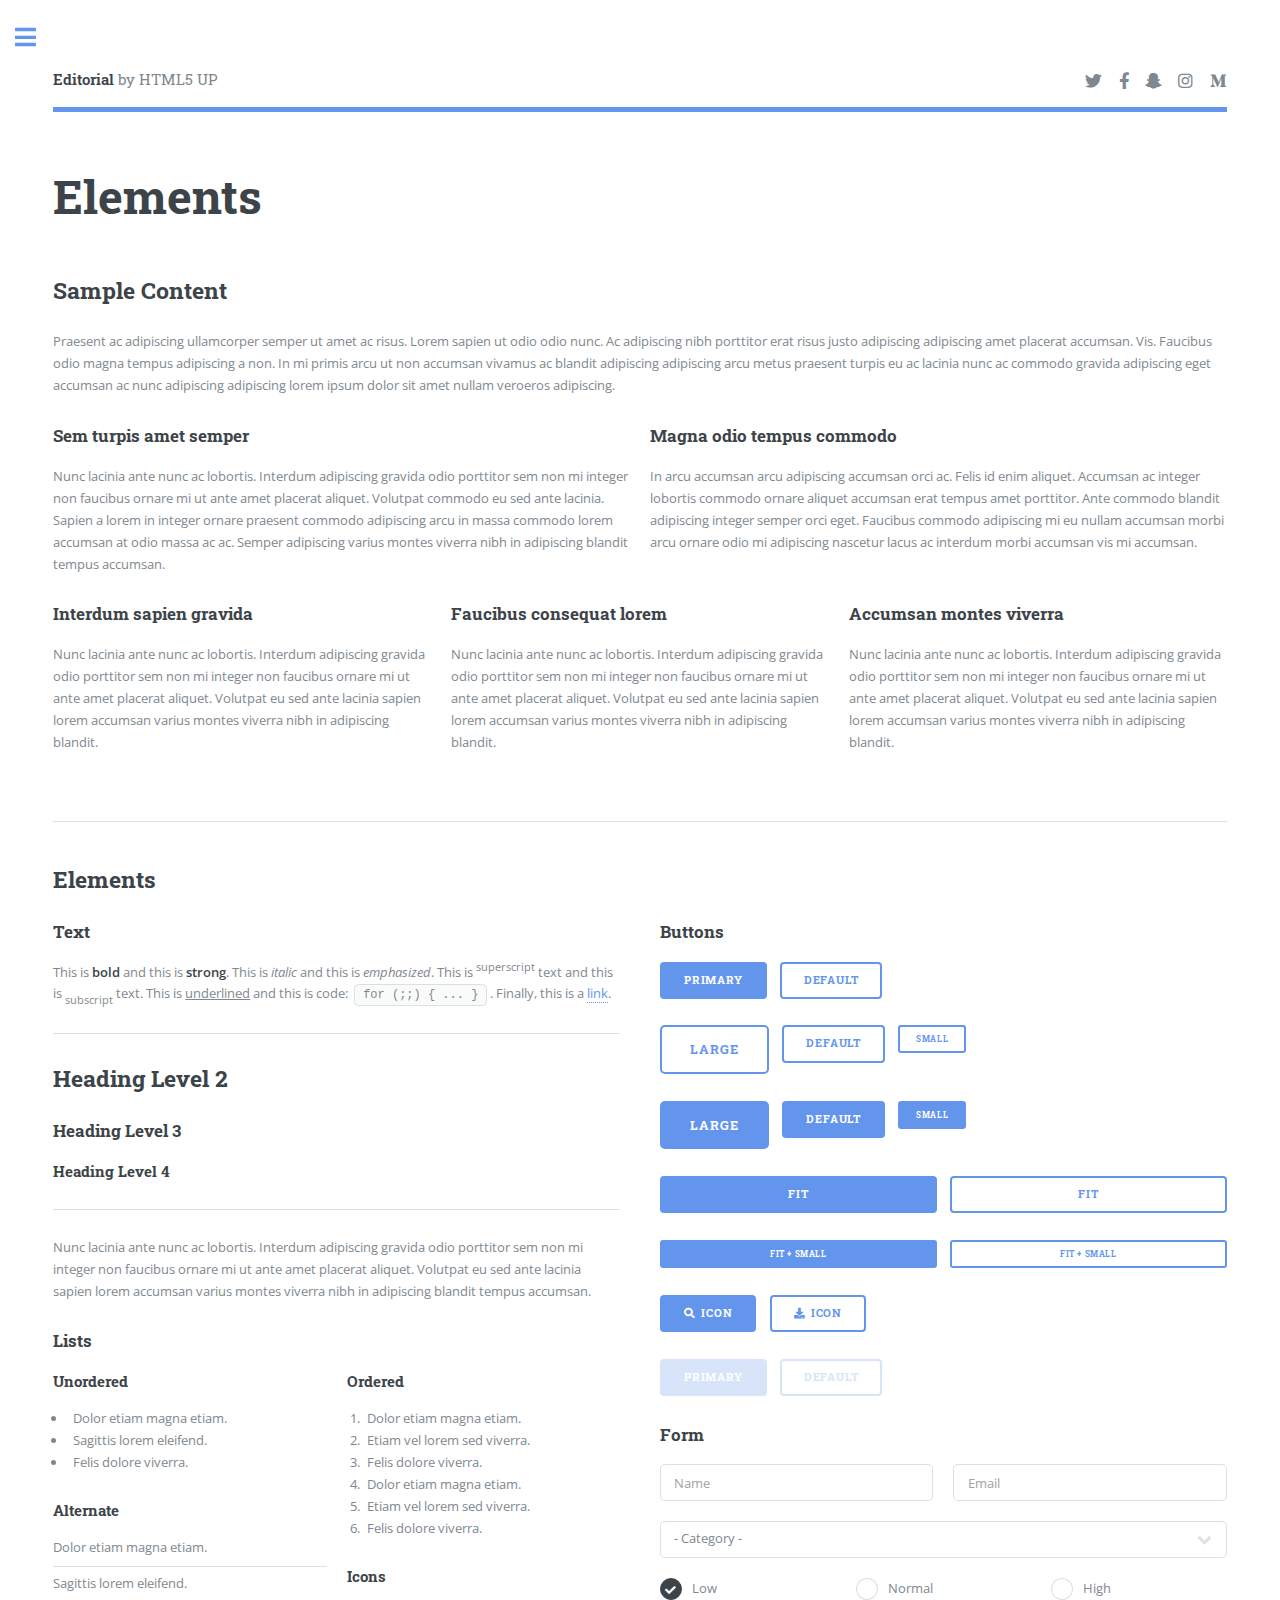
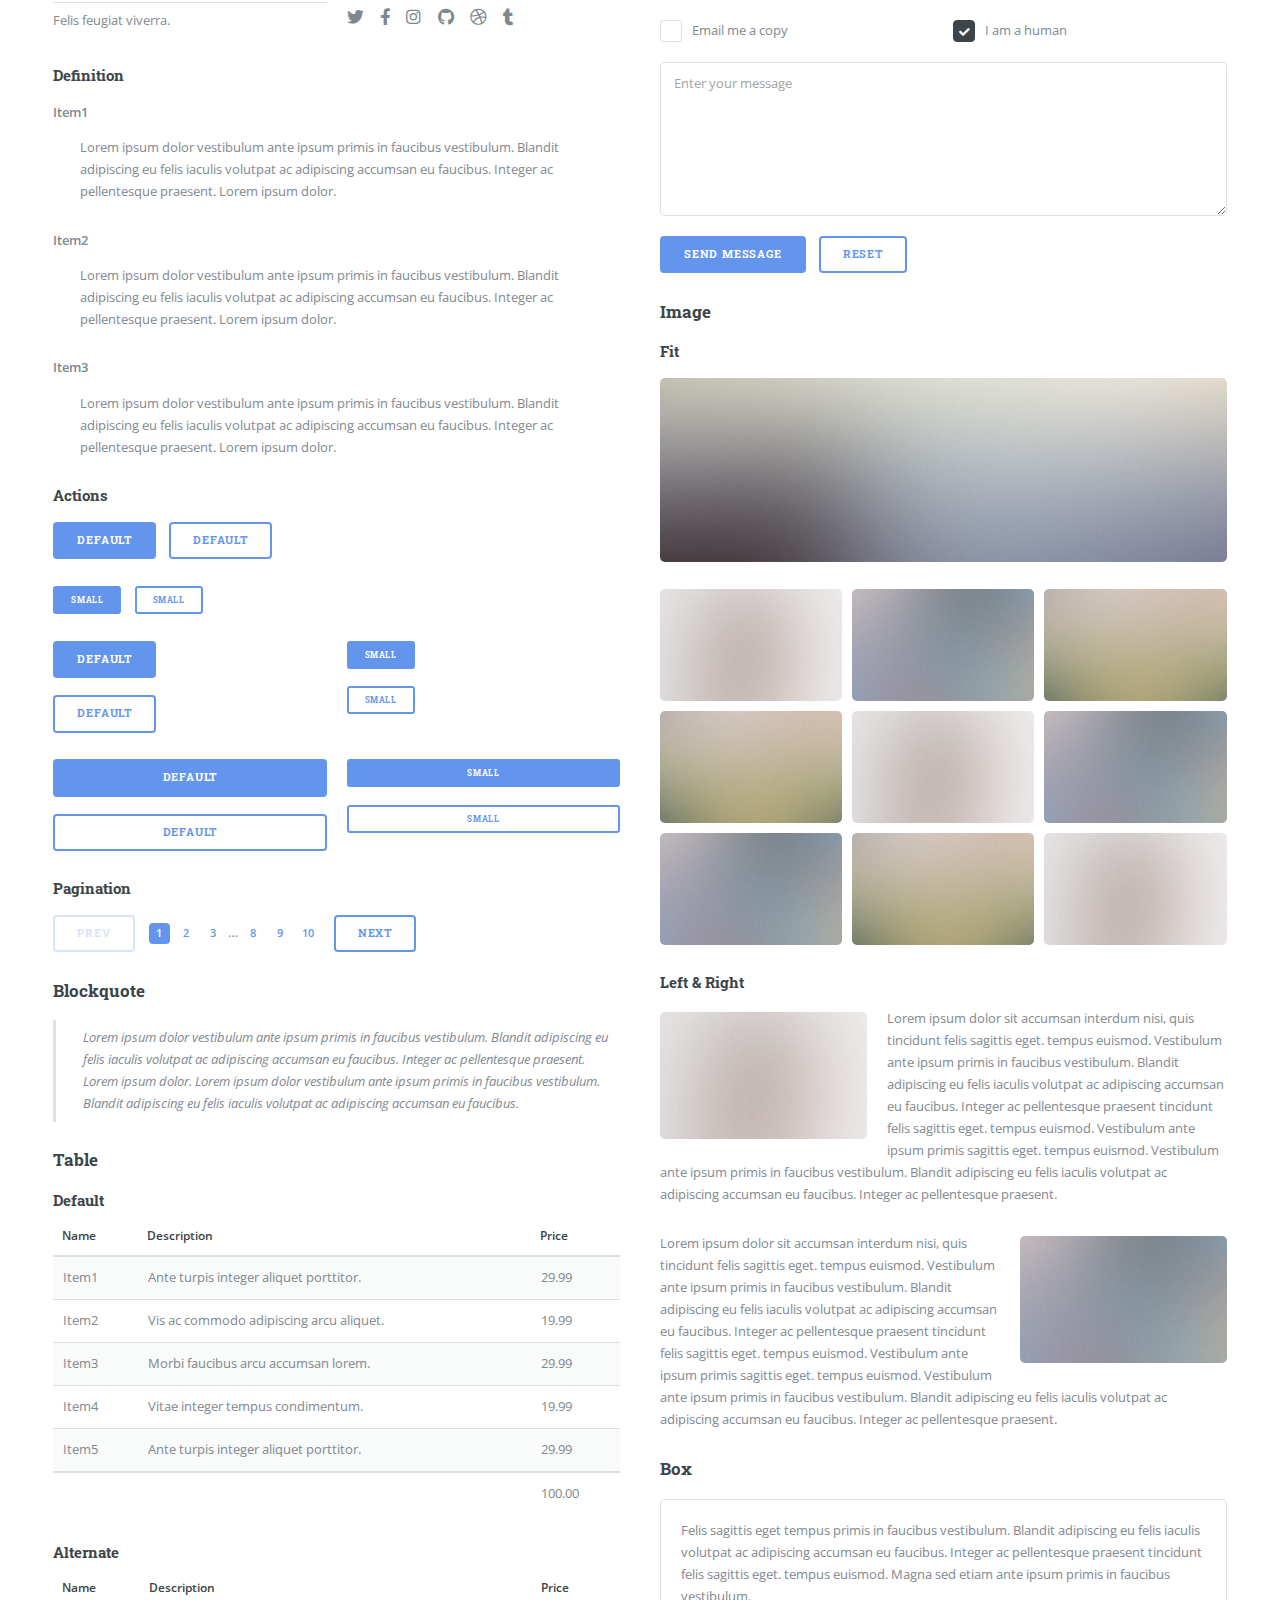
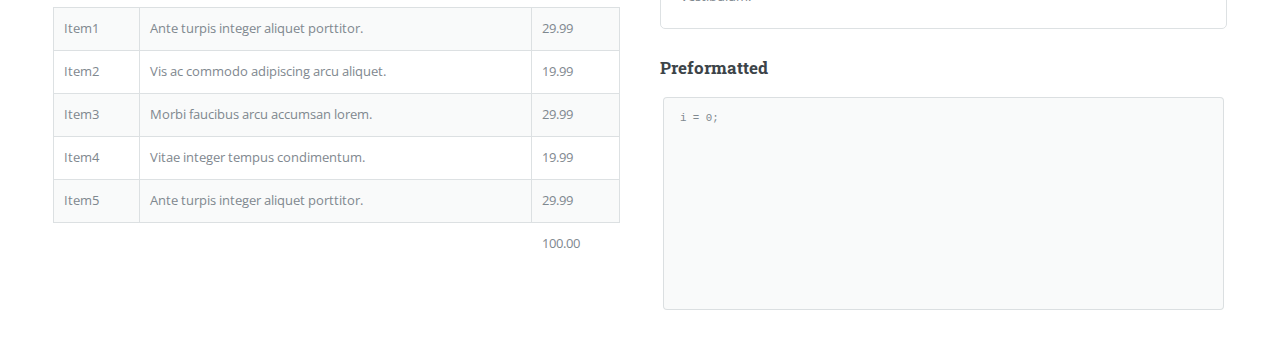
==== commit 5c7d32f2: "pages added, info bar extracted" ====
--- a/elements.html
+++ b/elements.html
@@ -421,14 +421,14 @@
 													<h3>Preformatted</h3>
 													<pre><code>i = 0;
 
-while (!deck.isInOrder()) {
-    print 'Iteration ' + i;
-    deck.shuffle();
-    i++;
-}
-
-print 'It took ' + i + ' iterations to sort the deck.';
-</code></pre>
+														while (!deck.isInOrder()) {
+														    print 'Iteration ' + i;
+														    deck.shuffle();
+														    i++;
+														}
+
+														print 'It took ' + i + ' iterations to sort the deck.';
+														</code></pre>
 
 											</div>
 										</div>
